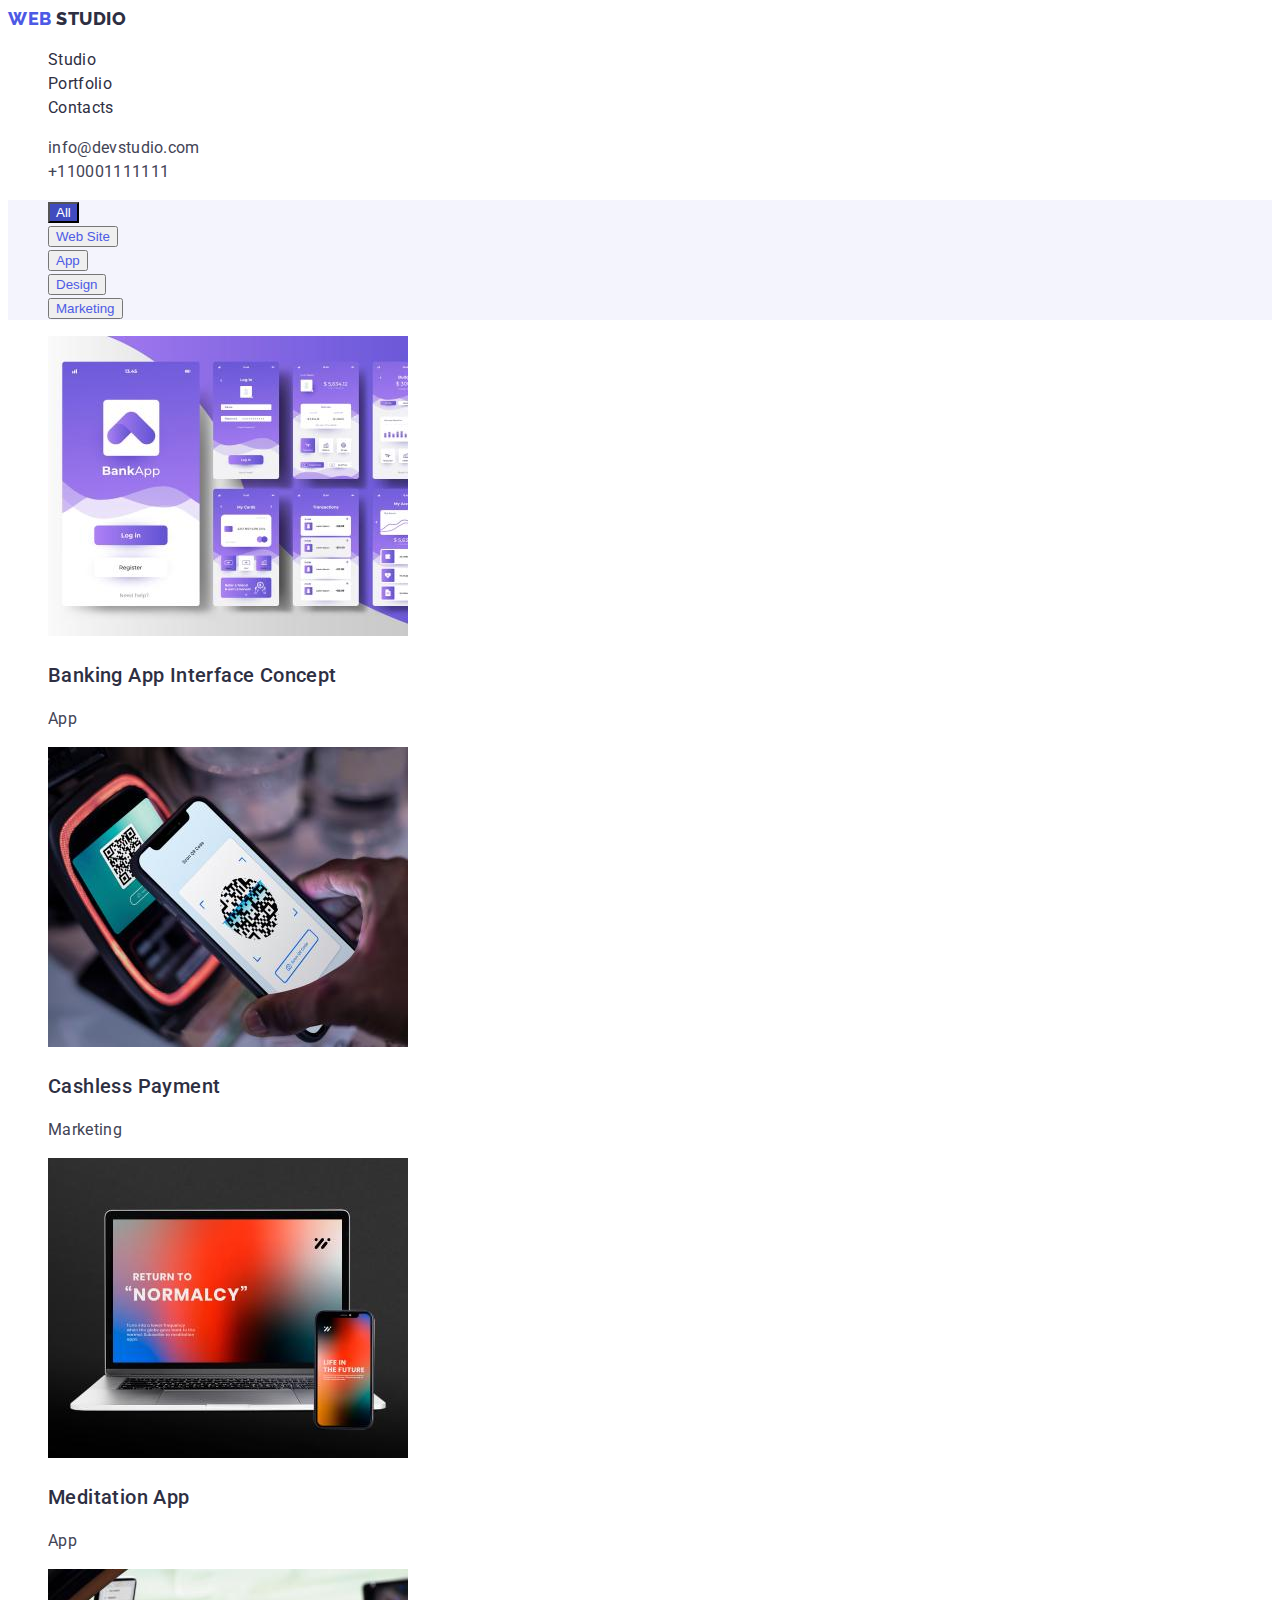
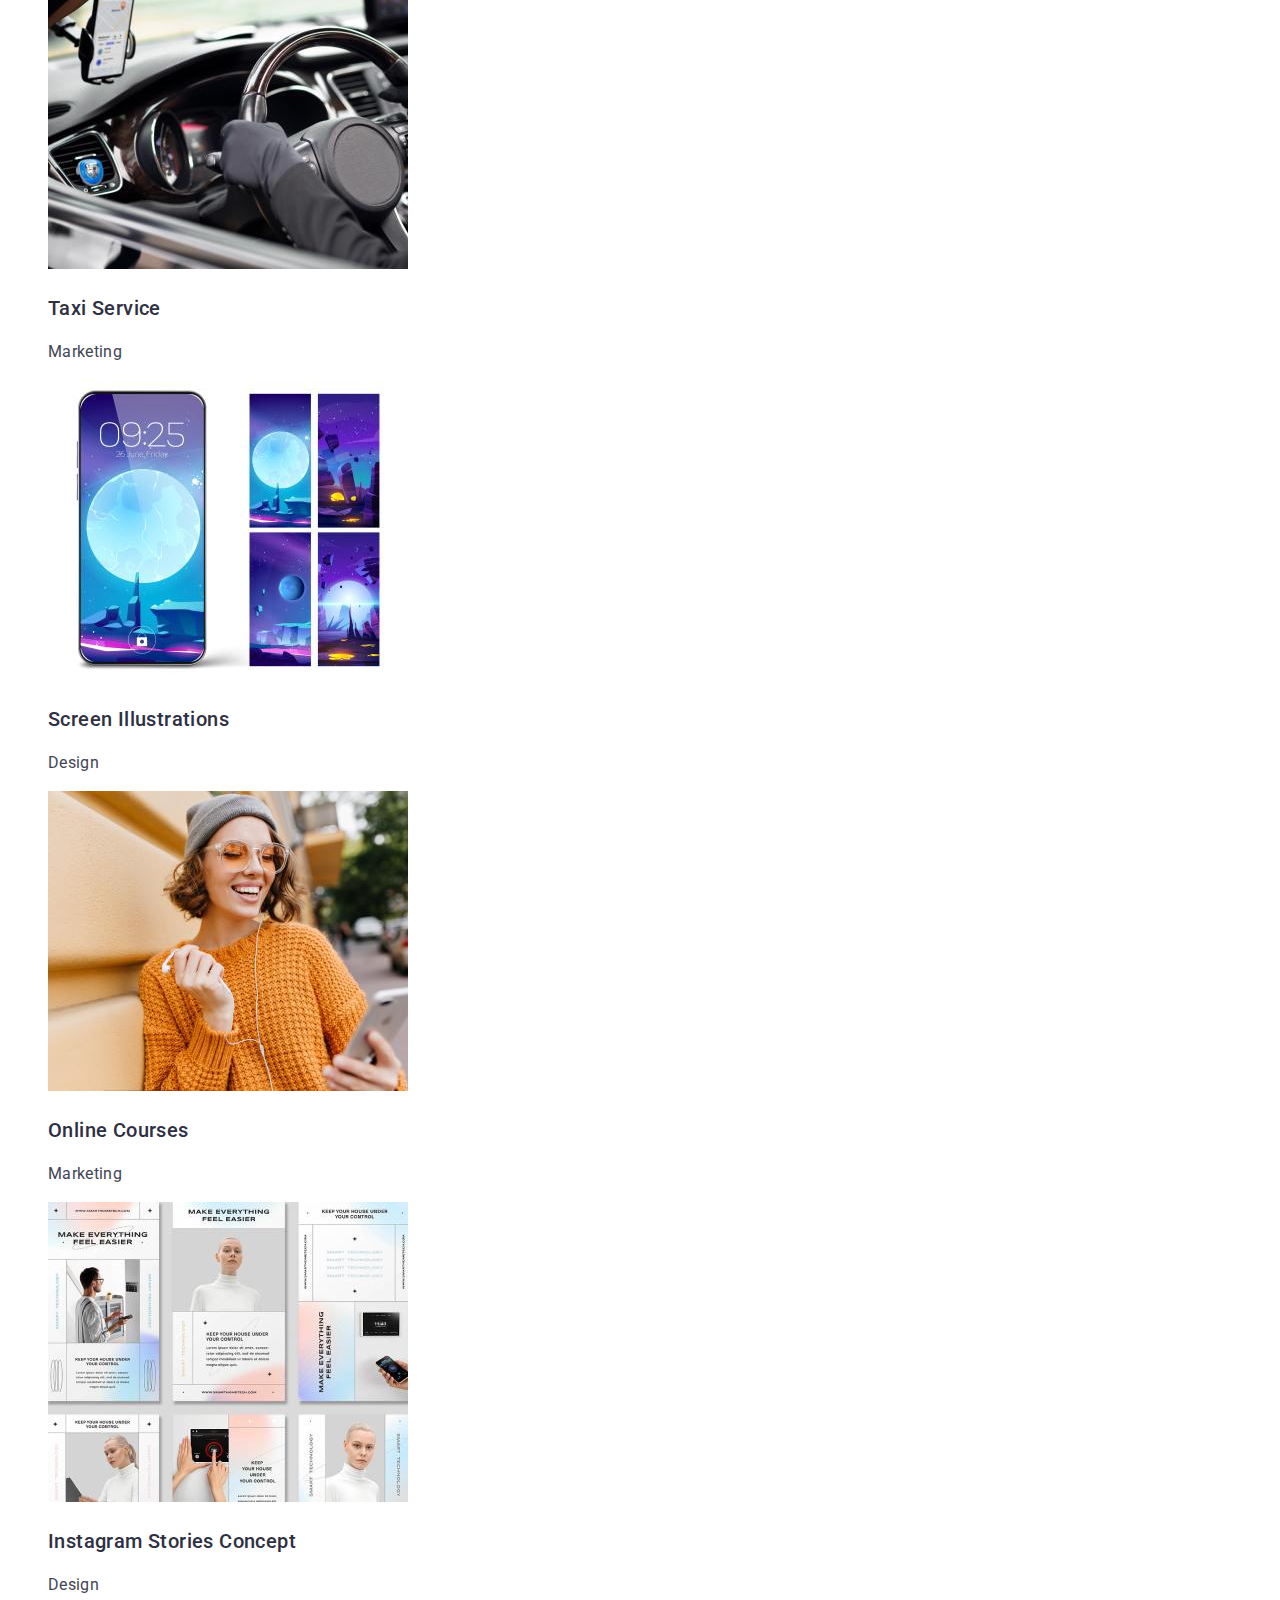
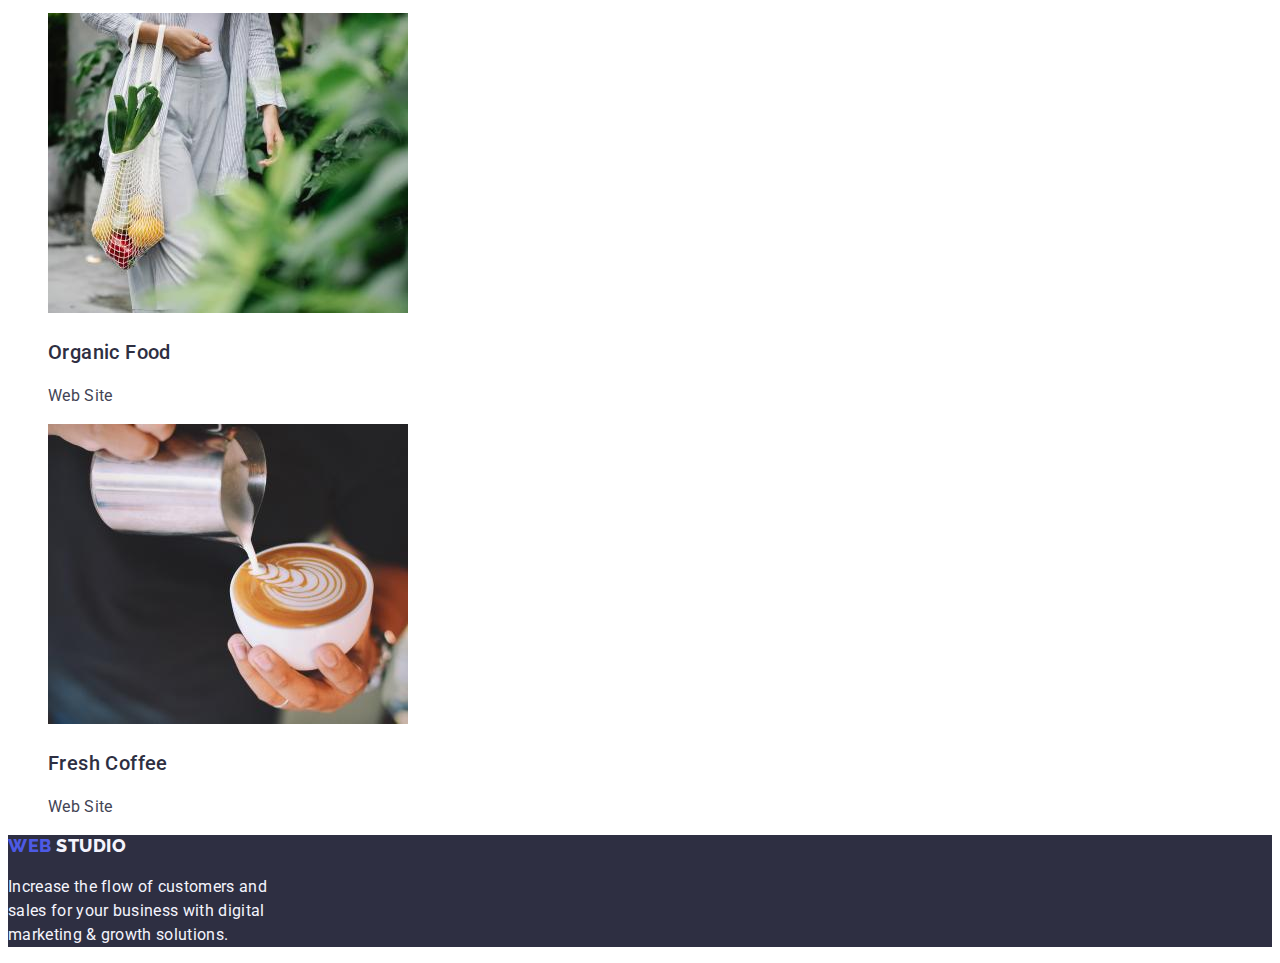
==== portfolio.html @ dbf326cd "building blocks setup" ====
<!DOCTYPE html>
<html lang="en">
  <head>
    <meta charset="UTF-8" />
    <meta name="viewport" content="width=device-width, initial-scale=1.0" />
    <link rel="stylesheet" href="./css/styles.css" />
    <link
      href="https://fonts.googleapis.com/css2?family=Raleway:wght@800&family=Roboto:wght@400;500;700;900&display=swap"
      rel="stylesheet"
    />
    <title>Homework 2 Portfolio</title>
  </head>
  <body>
    <!-- header -->
    <header>
      <nav>
        <a
          class="logo"
          href="./index.html"
          target="_blank"
          rel="noreferrer noopener"
          title="logo"
        >
          <span class="web-logo">WEB</span>
          <span class="studio-logo">STUDIO</span>
        </a>
        <ul class="navigation-links">
          <li>
            <a
              class="links"
              href="./index.html"
              target="_self"
              rel="noreferrer noopener"
              title="portfolio"
              >Studio</a
            >
          </li>
          <li>
            <a
              class="links"
              href="./portfolio.html"
              target="_self"
              rel="noreferrer noopener"
              title="portfolio"
              >Portfolio</a
            >
          </li>
          <li>
            <a class="links" href="./index.html">Contacts</a>
          </li>
        </ul>
      </nav>

      <ul>
        <li>
          <a class="contacts" href="mailto:info@devstudio.com"
            >info@devstudio.com</a
          >
        </li>
        <li>
          <a class="contacts" href="tel:+110001111111">+110001111111</a>
        </li>
      </ul>
    </header>

    <!-- main -->
    <main>
      <!-- section 1 filter -->
      <section>
        <div class="filters-container">
          <ul class="filters">
            <li>
              <button type="button" class="filters-button-current">All</button>
            </li>
            <li>
              <button type="button" class="filters-button">Web Site</button>
            </li>
            <li><button type="button" class="filters-button">App</button></li>
            <li>
              <button type="button" class="filters-button">Design</button>
            </li>
            <li>
              <button type="button" class="filters-button">Marketing</button>
            </li>
          </ul>
        </div>
      </section>

      <!-- section 2 - options -->
      <section>
        <div class="first-row">
          <ul class="projects-one">
            <li>
              <img
                src="./images/row-1-project-1.jpg"
                alt="banking-app"
                width="360"
                height="300"
              />
              <h3>Banking App Interface Concept</h3>
              <p>App</p>
            </li>
            <li>
              <img
                src="./images/row-1-project-2.jpg"
                alt="cashless-payment"
                width="360"
                height="300"
              />
              <h3>Cashless Payment</h3>
              <p>Marketing</p>
            </li>
            <li>
              <img
                src="./images/row-1-project-3.jpg"
                alt="meditation-app"
                width="360"
                height="300"
              />
              <h3>Meditation App</h3>
              <p>App</p>
            </li>
          </ul>
        </div>

        <div class="second-row">
          <ul class="projects-two">
            <li>
              <img
                src="./images/row-2-project-1.jpg"
                alt="taxi-service"
                width="360"
                height="300"
              />
              <h3>Taxi Service</h3>
              <p>Marketing</p>
            </li>
            <li>
              <img
                src="./images/row-2-project-2.jpg"
                alt="screen-illustrations"
                width="360"
                height="300"
              />
              <h3>Screen Illustrations</h3>
              <p>Design</p>
            </li>
            <li>
              <img
                src="./images/row-2-project-3.jpg"
                alt="online-courses"
                width="360"
                height="300"
              />
              <h3>Online Courses</h3>
              <p>Marketing</p>
            </li>
          </ul>
        </div>

        <div class="third-row">
          <ul class="projects-three">
            <li>
              <img
                src="./images/row-3-project-1.jpg"
                alt="instagram-stories-concept"
                width="360"
                height="300"
              />
              <h3>Instagram Stories Concept</h3>
              <p>Design</p>
            </li>
            <li>
              <img
                src="./images/row-3-project-2.jpg"
                alt="organic-food"
                width="360"
                height="300"
              />
              <h3>Organic Food</h3>
              <p>Web Site</p>
            </li>
            <li>
              <img
                src="./images/row-3-project-3.jpg"
                alt="fresh-coffee"
                width="360"
                height="300"
              />
              <h3>Fresh Coffee</h3>
              <p>Web Site</p>
            </li>
          </ul>
        </div>
      </section>
    </main>
    <footer>
      <div class="footer">
        <a
          class="logo"
          href="./index.html"
          target="_blank"
          rel="noreferrer noopener"
          title="logo"
        >
          <span class="web-logo">WEB</span>
          <span class="studio-logo">STUDIO</span>
        </a>
        <p>
          Increase the flow of customers and<br />sales for your business with
          digital<br />marketing & growth solutions.
        </p>
      </div>
    </footer>
  </body>
</html>
---- css/styles.css ----
:root {
  --iris: #4d5ae5;
  --navyblue: #2e2f42;
  --ocean: #404bbf;
  --slate: #434455;
  --cloud: #f4f4fd;
  --cornflower: #e7e9fc;
}

.logo {
  font-family: "Raleway", sans-serif;
  font-size: 18px;
  font-weight: 800;
  line-height: 21px;
  text-decoration: none;
  letter-spacing: 0.54px;
}

.web-logo {
  color: var(--iris);
}

.studio-logo {
  color: var(--navyblue);
}

body {
  color: var(--slate);
  font-family: "Roboto", sans-serif;
  text-decoration: none;
  font-size: 16px;
  line-height: 24px;
  letter-spacing: 0.32px;
}

h1 {
  color: white;
  text-align: center;
  font-size: 56px;
  font-weight: 700;
  line-height: 60px;
  letter-spacing: 1.12px;
}

h2 {
  color: var(--navyblue);
  font-size: 36px;
  font-weight: 700;
  line-height: 40px;
  letter-spacing: 0.72px;
}

h3 {
  color: var(--navyblue);
  font-size: 20px;
  font-weight: 500;
  line-height: 24px;
  letter-spacing: 0.4px;
}

li {
  list-style-type: none;
}

.navigation-links .links {
  color: var(--navyblue);
  text-decoration: none;
}

.navigation-links .links:hover,
.navigation-links .links:focus {
  color: var(--iris);
}

.navigation-links .links:active {
  color: var(--ocean);
}

.contacts {
  color: var(--slate);
  text-decoration: none;
}

.contacts:hover,
.contacts:focus {
  color: var(--iris);
}

.contacts:active {
  color: var(--ocean);
}

.hero {
  background: var(--navyblue);
}

.order-button {
  color: white;
  background: var(--iris);
  cursor: pointer;
  font-weight: 500;
  line-height: 24px;
  letter-spacing: 0.64px;
}

.order-button:hover,
.order-button:focus {
  color: var(--ocean);
}

.images-container > h2 {
  text-align: center;
}

.team-container {
  background: var(--cloud);
}

.team-container > h2 {
  text-align: center;
}

.team-container .team h3 {
  text-align: center;
}

.team-container .team p {
  text-align: center;
}

.footer {
  background: var(--navyblue);
}

.footer .studio-logo {
  color: var(--cloud);
}

.footer > p {
  color: var(--cloud);
}

.filters-container .filters {
  background: var(--cloud);
}

.filters-button-current {
  color: white;
  background: var(--ocean);
  cursor: pointer;
}

.filters-button {
  color: var(--iris);
  cursor: pointer;
}

.filters-button:hover,
.filters-button:focus {
  color: var(--ocean);
  cursor: pointer;
}
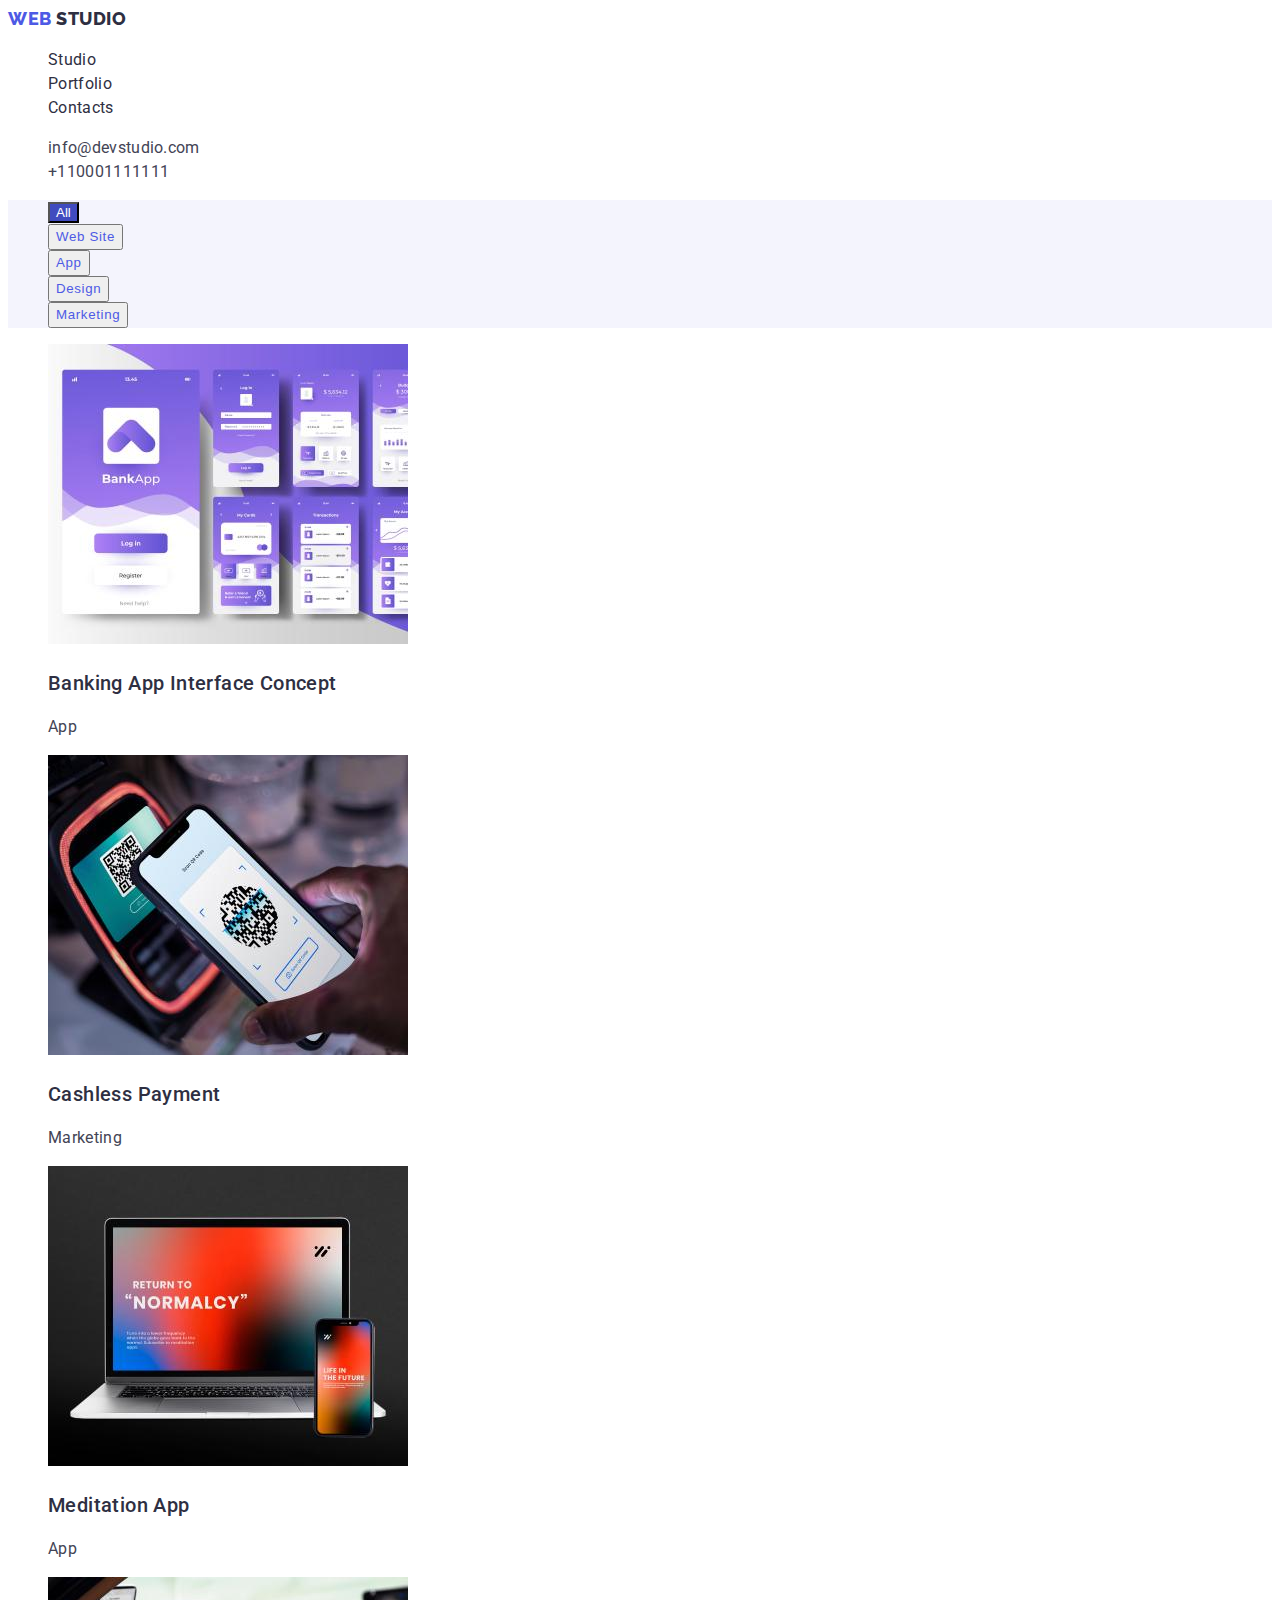
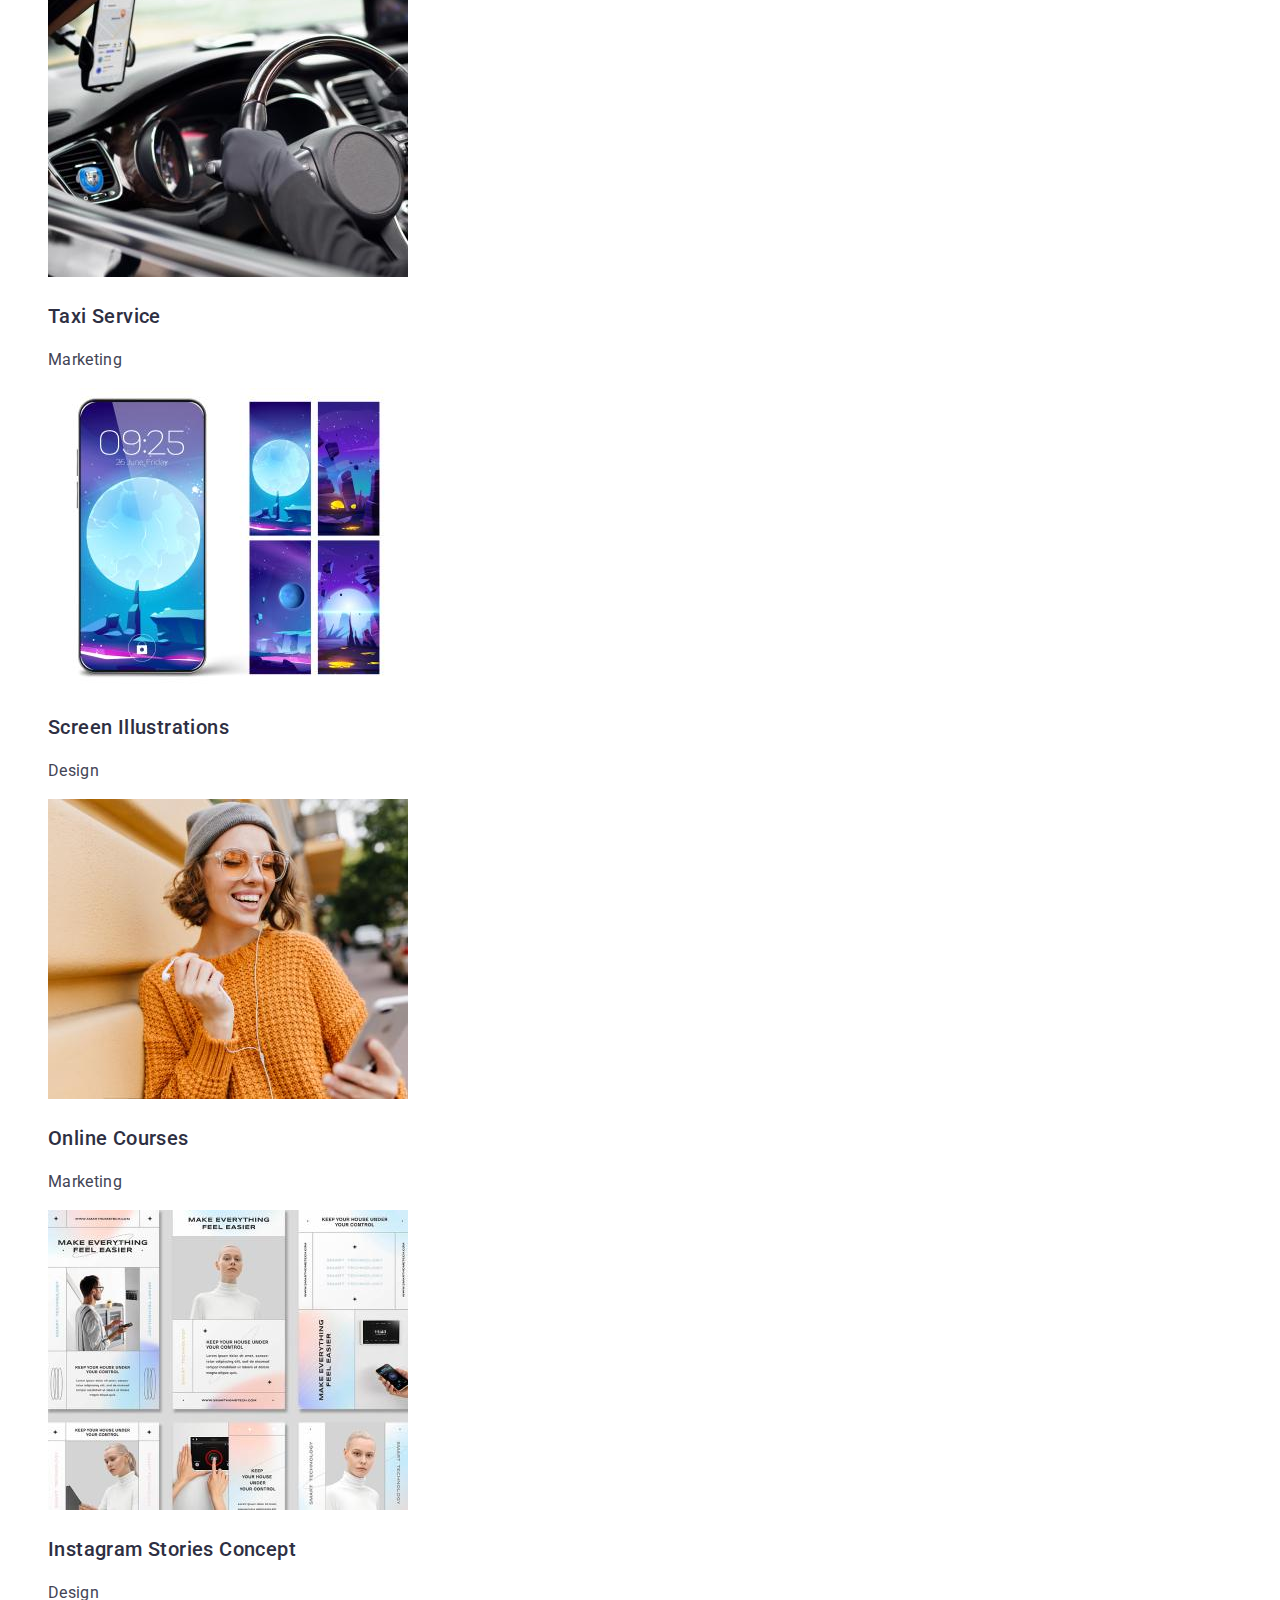
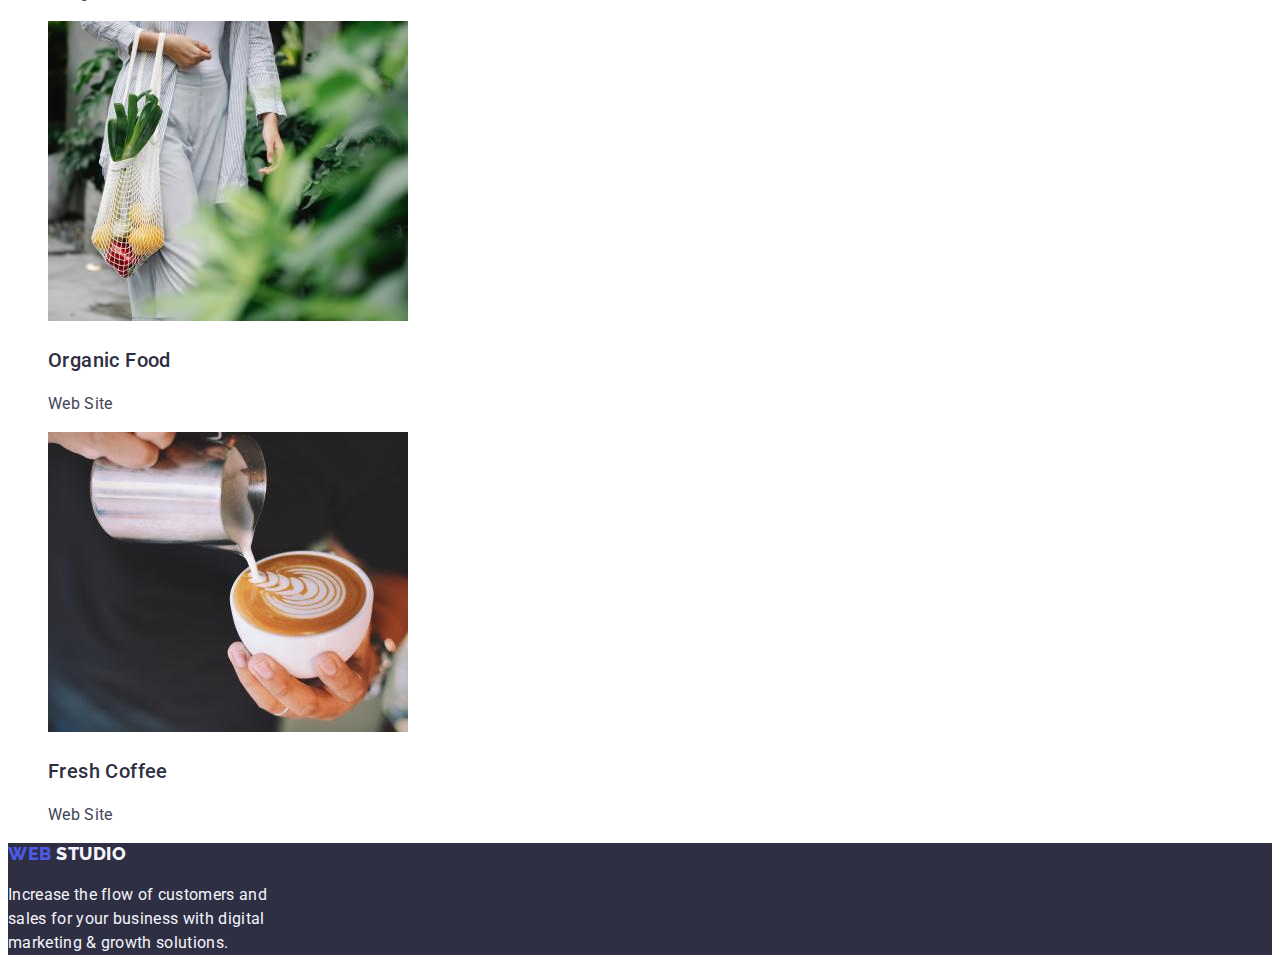
==== commit ded34cd9: "update index.html, portfolio.html, and styles.css" ====
--- a/portfolio.html
+++ b/portfolio.html
@@ -51,14 +51,14 @@
         </ul>
       </nav>
 
-      <ul>
+      <ul class="contacts">
         <li>
-          <a class="contacts" href="mailto:info@devstudio.com"
+          <a class="info" href="mailto:info@devstudio.com"
             >info@devstudio.com</a
           >
         </li>
         <li>
-          <a class="contacts" href="tel:+110001111111">+110001111111</a>
+          <a class="info" href="tel:+110001111111">+110001111111</a>
         </li>
       </ul>
     </header>
--- a/css/styles.css
+++ b/css/styles.css
@@ -11,7 +11,7 @@
   font-family: "Raleway", sans-serif;
   font-size: 18px;
   font-weight: 800;
-  line-height: 21px;
+  line-height: 1.17;
   text-decoration: none;
   letter-spacing: 0.54px;
 }
@@ -29,7 +29,7 @@
   font-family: "Roboto", sans-serif;
   text-decoration: none;
   font-size: 16px;
-  line-height: 24px;
+  line-height: 1.5;
   letter-spacing: 0.32px;
 }
 
@@ -38,7 +38,7 @@
   text-align: center;
   font-size: 56px;
   font-weight: 700;
-  line-height: 60px;
+  line-height: 1.07;
   letter-spacing: 1.12px;
 }
 
@@ -46,7 +46,7 @@
   color: var(--navyblue);
   font-size: 36px;
   font-weight: 700;
-  line-height: 40px;
+  line-height: 1.11;
   letter-spacing: 0.72px;
 }
 
@@ -54,7 +54,7 @@
   color: var(--navyblue);
   font-size: 20px;
   font-weight: 500;
-  line-height: 24px;
+  line-height: 1.2;
   letter-spacing: 0.4px;
 }
 
@@ -68,26 +68,20 @@
 }
 
 .navigation-links .links:hover,
-.navigation-links .links:focus {
+.navigation-links .links:focus,
+.contacts .info:hover,
+.contacts .info:focus {
   color: var(--iris);
 }
 
-.navigation-links .links:active {
+.navigation-links .links:active,
+.contacts .info:active {
   color: var(--ocean);
 }
 
-.contacts {
+.contacts .info {
   color: var(--slate);
   text-decoration: none;
-}
-
-.contacts:hover,
-.contacts:focus {
-  color: var(--iris);
-}
-
-.contacts:active {
-  color: var(--ocean);
 }
 
 .hero {
@@ -99,7 +93,7 @@
   background: var(--iris);
   cursor: pointer;
   font-weight: 500;
-  line-height: 24px;
+  line-height: 1.5;
   letter-spacing: 0.64px;
 }
 
@@ -108,7 +102,8 @@
   color: var(--ocean);
 }
 
-.images-container > h2 {
+.images-container > h2,
+.team-container > h2 {
   text-align: center;
 }
 
@@ -116,14 +111,7 @@
   background: var(--cloud);
 }
 
-.team-container > h2 {
-  text-align: center;
-}
-
-.team-container .team h3 {
-  text-align: center;
-}
-
+.team-container .team h3,
 .team-container .team p {
   text-align: center;
 }
@@ -140,8 +128,21 @@
   color: var(--cloud);
 }
 
-.filters-container .filters {
+.filters-container > .filters {
   background: var(--cloud);
+}
+
+.filters-container .filters-button {
+  color: var(--iris);
+  cursor: pointer;
+  font-weight: 500;
+  line-height: 1.5;
+  letter-spacing: 0.64px;
+}
+
+.filters-container .filters-button:hover,
+.filters-container .filters-button:focus {
+  color: var(--ocean);
 }
 
 .filters-button-current {
@@ -149,14 +150,3 @@
   background: var(--ocean);
   cursor: pointer;
 }
-
-.filters-button {
-  color: var(--iris);
-  cursor: pointer;
-}
-
-.filters-button:hover,
-.filters-button:focus {
-  color: var(--ocean);
-  cursor: pointer;
-}
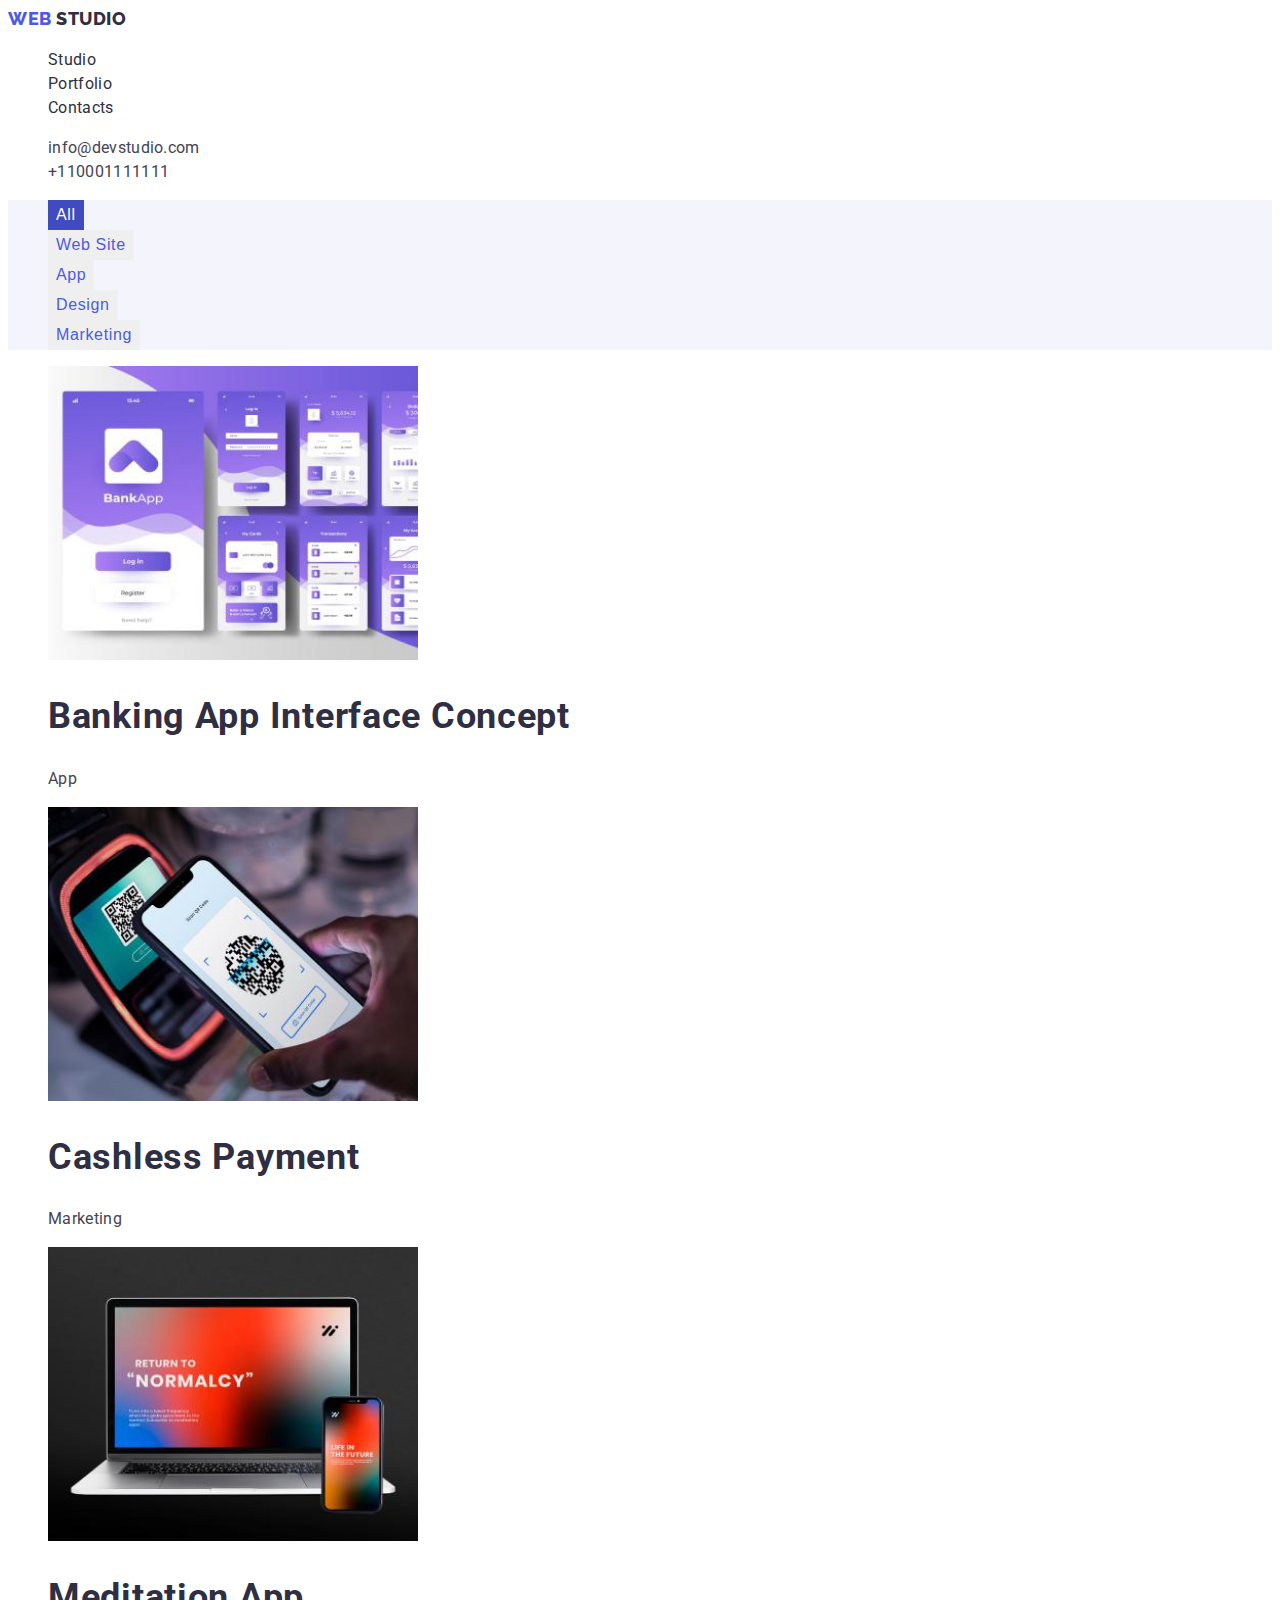
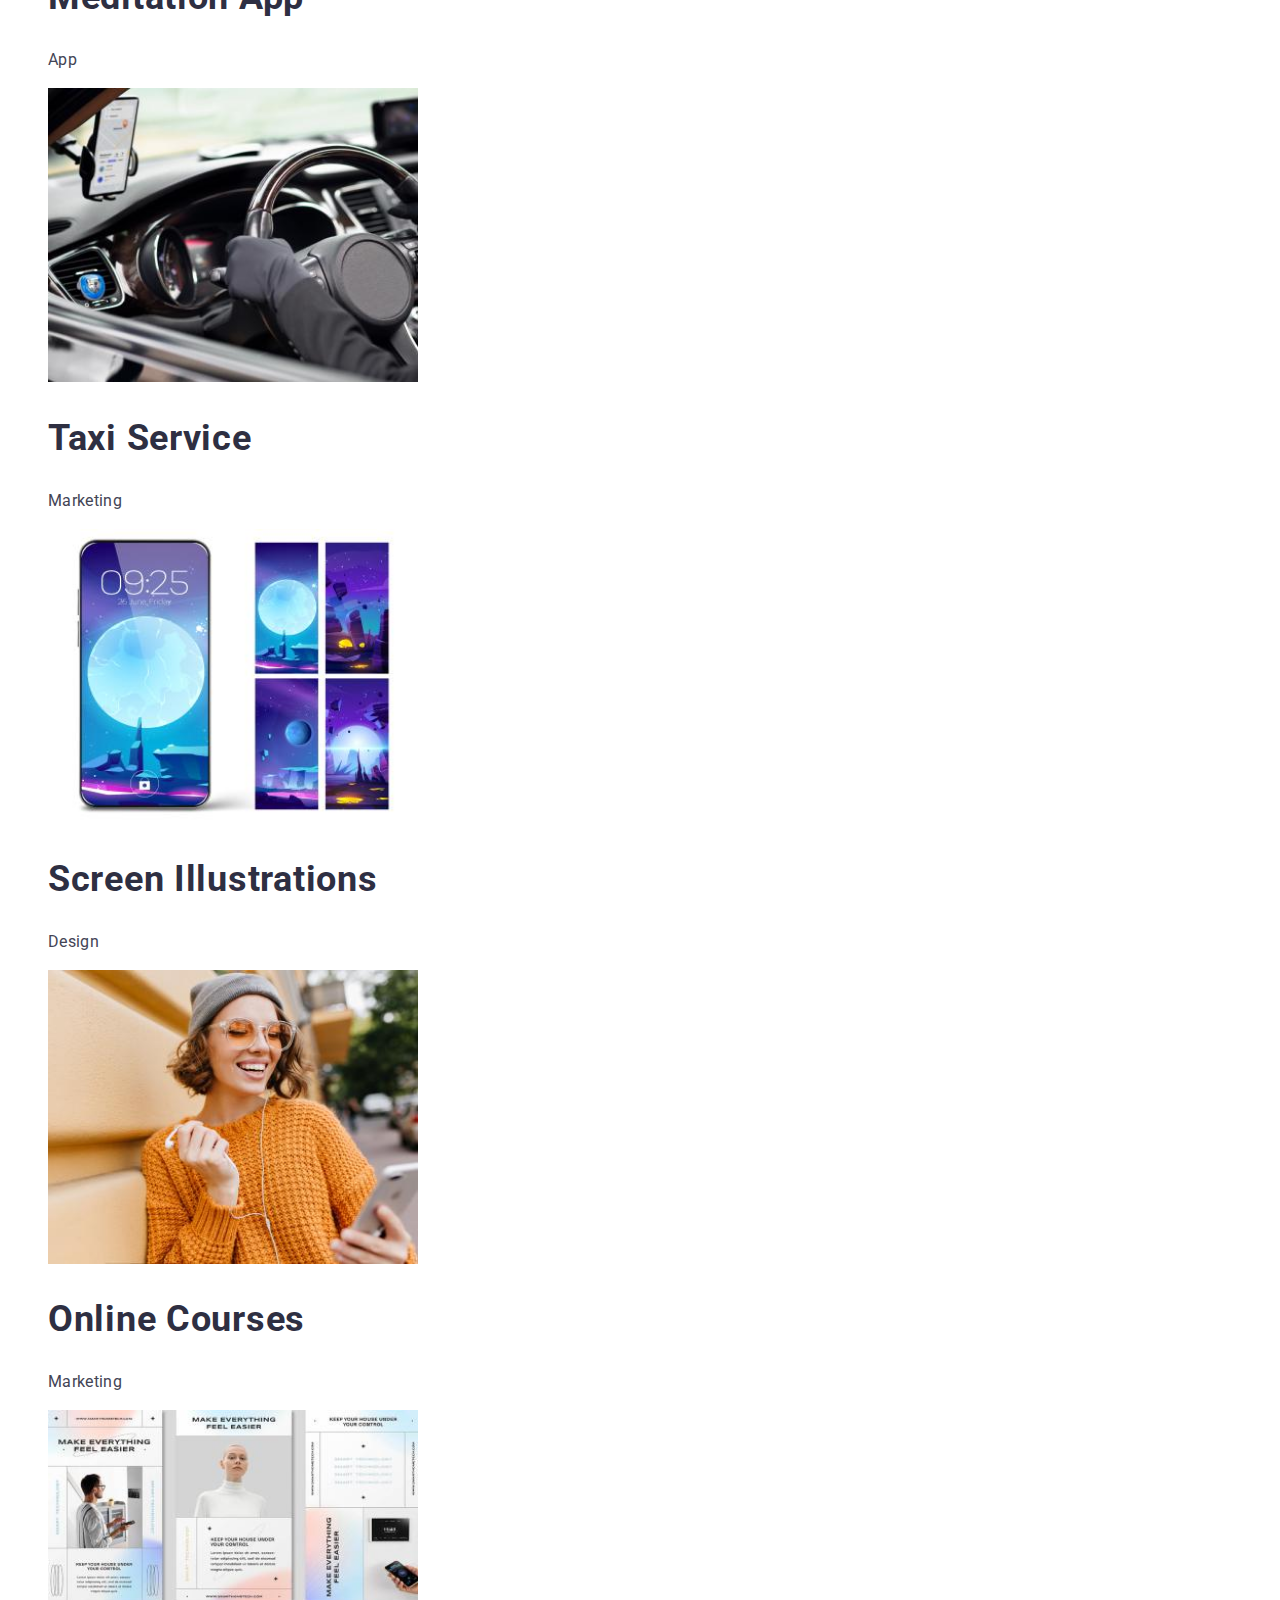
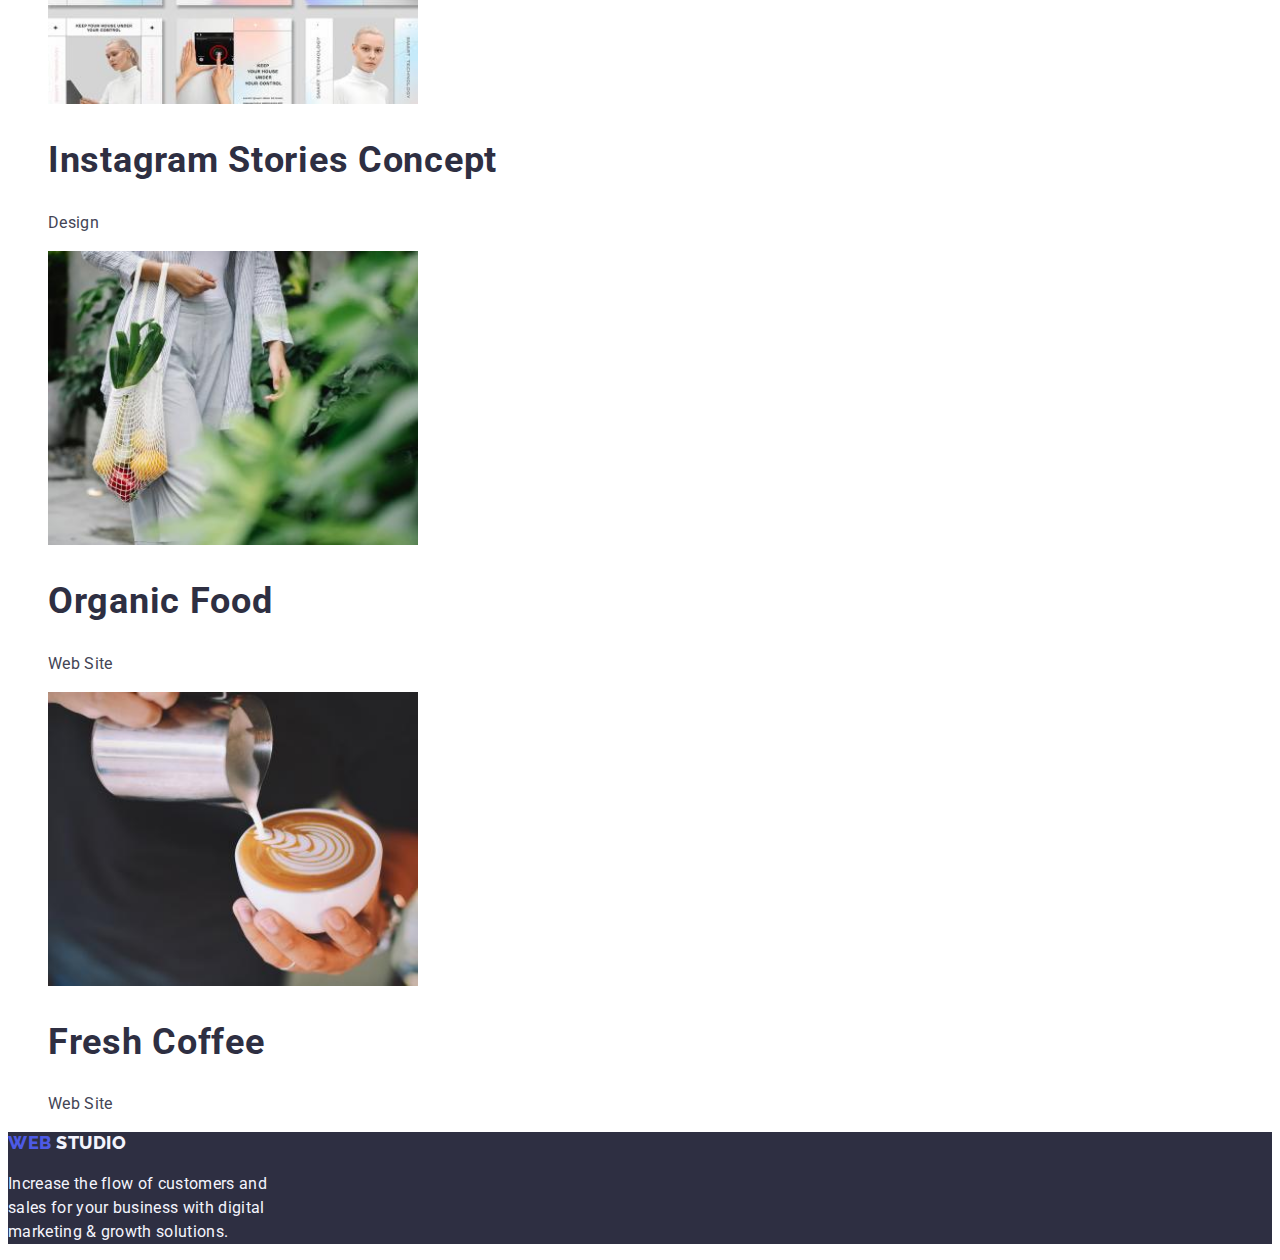
==== commit b722f817: "update styles.css, index.html, and portfolio.html" ====
--- a/portfolio.html
+++ b/portfolio.html
@@ -3,31 +3,32 @@
   <head>
     <meta charset="UTF-8" />
     <meta name="viewport" content="width=device-width, initial-scale=1.0" />
+    <link rel="preconnect" href="https://fonts.googleapis.com" />
+    <link rel="preconnect" href="https://fonts.gstatic.com" crossorigin />
     <link rel="stylesheet" href="./css/styles.css" />
     <link
       href="https://fonts.googleapis.com/css2?family=Raleway:wght@800&family=Roboto:wght@400;500;700;900&display=swap"
       rel="stylesheet"
     />
-    <title>Homework 2 Portfolio</title>
+    <title>Homework 2</title>
   </head>
   <body>
-    <!-- header -->
-    <header>
+    <header class="page-header">
       <nav>
         <a
-          class="logo"
+          class="logo-link"
           href="./index.html"
           target="_blank"
           rel="noreferrer noopener"
-          title="logo"
+          title="logo-link"
         >
-          <span class="web-logo">WEB</span>
-          <span class="studio-logo">STUDIO</span>
+          <span class="logo">WEB</span>
+          <span class="studio">STUDIO</span>
         </a>
-        <ul class="navigation-links">
+        <ul class="nav-menu list">
           <li>
             <a
-              class="links"
+              class="page current"
               href="./index.html"
               target="_self"
               rel="noreferrer noopener"
@@ -37,7 +38,7 @@
           </li>
           <li>
             <a
-              class="links"
+              class="page"
               href="./portfolio.html"
               target="_self"
               rel="noreferrer noopener"
@@ -46,19 +47,19 @@
             >
           </li>
           <li>
-            <a class="links" href="./index.html">Contacts</a>
+            <a class="page" href="./index.html">Contacts</a>
           </li>
         </ul>
       </nav>
 
-      <ul class="contacts">
+      <ul class="contacts-menu list">
         <li>
-          <a class="info" href="mailto:info@devstudio.com"
+          <a class="item" href="mailto:info@devstudio.com"
             >info@devstudio.com</a
           >
         </li>
         <li>
-          <a class="info" href="tel:+110001111111">+110001111111</a>
+          <a class="item" href="tel:+110001111111">+110001111111</a>
         </li>
       </ul>
     </header>
@@ -67,146 +68,152 @@
     <main>
       <!-- section 1 filter -->
       <section>
-        <div class="filters-container">
+        <div class="container">
           <ul class="filters">
             <li>
-              <button type="button" class="filters-button-current">All</button>
-            </li>
-            <li>
-              <button type="button" class="filters-button">Web Site</button>
-            </li>
-            <li><button type="button" class="filters-button">App</button></li>
-            <li>
-              <button type="button" class="filters-button">Design</button>
-            </li>
-            <li>
-              <button type="button" class="filters-button">Marketing</button>
+              <button type="button" class="button filter current">All</button>
+            </li>
+            <li>
+              <button type="button" class="button filter">Web Site</button>
+            </li>
+            <li><button type="button" class="button filter">App</button></li>
+            <li>
+              <button type="button" class="button filter">Design</button>
+            </li>
+            <li>
+              <button type="button" class="button filter">Marketing</button>
             </li>
           </ul>
         </div>
-      </section>
-
-      <!-- section 2 - options -->
-      <section>
-        <div class="first-row">
-          <ul class="projects-one">
-            <li>
+
+        <!-- 2nd part - options -->
+        <ul class="projects list">
+          <li>
+            <a href="#" class="project">
               <img
                 src="./images/row-1-project-1.jpg"
                 alt="banking-app"
-                width="360"
-                height="300"
-              />
-              <h3>Banking App Interface Concept</h3>
-              <p>App</p>
-            </li>
-            <li>
+                width="370"
+                height="294"
+              />
+              <h2 class="name">Banking App Interface Concept</h2>
+              <p class="type">App</p>
+            </a>
+          </li>
+          <li>
+            <a href="#" class="project">
               <img
                 src="./images/row-1-project-2.jpg"
                 alt="cashless-payment"
-                width="360"
-                height="300"
-              />
-              <h3>Cashless Payment</h3>
-              <p>Marketing</p>
-            </li>
-            <li>
+                width="370"
+                height="294"
+              />
+              <h2 class="name">Cashless Payment</h2>
+              <p class="type">Marketing</p>
+            </a>
+          </li>
+          <li>
+            <a href="#" class="project">
               <img
                 src="./images/row-1-project-3.jpg"
                 alt="meditation-app"
-                width="360"
-                height="300"
-              />
-              <h3>Meditation App</h3>
-              <p>App</p>
-            </li>
-          </ul>
-        </div>
-
-        <div class="second-row">
-          <ul class="projects-two">
-            <li>
+                width="370"
+                height="294"
+              />
+              <h2 class="name">Meditation App</h2>
+              <p class="type">App</p>
+            </a>
+          </li>
+
+          <li>
+            <a href="#" class="project">
               <img
                 src="./images/row-2-project-1.jpg"
                 alt="taxi-service"
-                width="360"
-                height="300"
-              />
-              <h3>Taxi Service</h3>
-              <p>Marketing</p>
-            </li>
-            <li>
+                width="370"
+                height="294"
+              />
+              <h2 class="name">Taxi Service</h2>
+              <p class="type">Marketing</p>
+            </a>
+          </li>
+          <li>
+            <a href="#" class="project">
               <img
                 src="./images/row-2-project-2.jpg"
                 alt="screen-illustrations"
-                width="360"
-                height="300"
-              />
-              <h3>Screen Illustrations</h3>
-              <p>Design</p>
-            </li>
-            <li>
+                width="370"
+                height="294"
+              />
+              <h2 class="name">Screen Illustrations</h2>
+              <p class="type">Design</p>
+            </a>
+          </li>
+          <li>
+            <a href="#" class="project">
               <img
                 src="./images/row-2-project-3.jpg"
                 alt="online-courses"
-                width="360"
-                height="300"
-              />
-              <h3>Online Courses</h3>
-              <p>Marketing</p>
-            </li>
-          </ul>
-        </div>
-
-        <div class="third-row">
-          <ul class="projects-three">
-            <li>
+                width="370"
+                height="294"
+              />
+              <h2 class="name">Online Courses</h2>
+              <p class="type">Marketing</p>
+            </a>
+          </li>
+
+          <li>
+            <a href="#" class="project">
               <img
                 src="./images/row-3-project-1.jpg"
                 alt="instagram-stories-concept"
-                width="360"
-                height="300"
-              />
-              <h3>Instagram Stories Concept</h3>
-              <p>Design</p>
-            </li>
-            <li>
+                width="370"
+                height="294"
+              />
+              <h2 class="name">Instagram Stories Concept</h2>
+              <p class="type">Design</p>
+            </a>
+          </li>
+          <li>
+            <a href="#" class="project">
               <img
                 src="./images/row-3-project-2.jpg"
                 alt="organic-food"
-                width="360"
-                height="300"
-              />
-              <h3>Organic Food</h3>
-              <p>Web Site</p>
-            </li>
-            <li>
+                width="370"
+                height="294"
+              />
+              <h2 class="name">Organic Food</h2>
+              <p class="type">Web Site</p>
+            </a>
+          </li>
+          <li>
+            <a href="#" class="project">
               <img
                 src="./images/row-3-project-3.jpg"
                 alt="fresh-coffee"
-                width="360"
-                height="300"
-              />
-              <h3>Fresh Coffee</h3>
-              <p>Web Site</p>
-            </li>
-          </ul>
-        </div>
+                width="370"
+                height="294"
+              />
+              <h2 class="name">Fresh Coffee</h2>
+              <p class="type">Web Site</p>
+            </a>
+          </li>
+        </ul>
       </section>
     </main>
     <footer>
-      <div class="footer">
+      <div class="page-footer bg-footer">
         <a
-          class="logo"
+          class="logo-link"
           href="./index.html"
           target="_blank"
           rel="noreferrer noopener"
-          title="logo"
+          title="logo-link"
         >
-          <span class="web-logo">WEB</span>
-          <span class="studio-logo">STUDIO</span>
+          <span class="logo">WEB</span>
+          <span class="studio-2">STUDIO</span>
         </a>
-        <p>
+        <p class="footer-description">
           Increase the flow of customers and<br />sales for your business with
           digital<br />marketing & growth solutions.
         </p>
--- a/css/styles.css
+++ b/css/styles.css
@@ -7,7 +7,7 @@
   --cornflower: #e7e9fc;
 }
 
-.logo {
+.logo-link {
   font-family: "Raleway", sans-serif;
   font-size: 18px;
   font-weight: 800;
@@ -16,12 +16,25 @@
   letter-spacing: 0.54px;
 }
 
-.web-logo {
+.logo {
   color: var(--iris);
 }
 
-.studio-logo {
-  color: var(--navyblue);
+.studio {
+  color: var(--navyblue);
+}
+
+.nav-menu.list {
+  list-style-type: none;
+}
+
+.contacts-menu.list {
+  list-style-type: none;
+}
+
+.nav-menu.list .page {
+  color: var(--navyblue);
+  text-decoration: none;
 }
 
 body {
@@ -33,7 +46,28 @@
   letter-spacing: 0.32px;
 }
 
-h1 {
+.nav-menu.list .page:hover,
+.nav-menu.list .page:focus,
+.contacts-menu.list .item:hover,
+.contacts-menu.list .item:focus {
+  color: var(--iris);
+}
+
+.nav-menu.list .page:active,
+.contacts-menu.list .item:active {
+  color: var(--ocean);
+}
+
+.contacts-menu.list .item {
+  color: var(--slate);
+  text-decoration: none;
+}
+
+.hero.bg-hero {
+  background: var(--navyblue);
+}
+
+.hero-title {
   color: white;
   text-align: center;
   font-size: 56px;
@@ -42,111 +76,139 @@
   letter-spacing: 1.12px;
 }
 
-h2 {
-  color: var(--navyblue);
+.button.primary {
+  color: white;
+  background: var(--iris);
+  cursor: pointer;
+  font-size: 16px;
+  font-weight: 500;
+  line-height: 1.5;
+  letter-spacing: 0.64px;
+  border-color: transparent;
+}
+
+.button.primary:hover,
+.button.primary:focus {
+  background: var(--ocean);
+}
+
+.benefits.list {
+  list-style-type: none;
+}
+
+.benefits.list .title {
+  color: var(--navyblue);
+}
+
+.benefits.list .description {
+  color: var(--slate);
+}
+
+/* Section 3 */
+.section .container .section-title {
+  color: var(--navyblue);
+  text-align: center;
   font-size: 36px;
   font-weight: 700;
   line-height: 1.11;
   letter-spacing: 0.72px;
 }
 
-h3 {
+.what-we-do.list {
+  list-style-type: none;
+}
+
+.section.bg-team .container {
+  background: var(--cloud);
+}
+
+.section.bg-team .container .section-title {
+  color: var(--navyblue);
+  text-align: center;
+  font-size: 36px;
+  font-weight: 700;
+  line-height: 1.11;
+  letter-spacing: 0.72px;
+}
+
+.team.list {
+  list-style-type: none;
+}
+
+.team.list .name {
   color: var(--navyblue);
   font-size: 20px;
   font-weight: 500;
   line-height: 1.2;
   letter-spacing: 0.4px;
-}
-
-li {
-  list-style-type: none;
-}
-
-.navigation-links .links {
-  color: var(--navyblue);
-  text-decoration: none;
-}
-
-.navigation-links .links:hover,
-.navigation-links .links:focus,
-.contacts .info:hover,
-.contacts .info:focus {
-  color: var(--iris);
-}
-
-.navigation-links .links:active,
-.contacts .info:active {
-  color: var(--ocean);
-}
-
-.contacts .info {
-  color: var(--slate);
-  text-decoration: none;
-}
-
-.hero {
+  text-align: center;
+}
+
+.team.list .position {
+  color: var(--slate);
+  font-size: 16px;
+  line-height: 1.5;
+  letter-spacing: 0.32px;
+  text-align: center;
+}
+
+.page-footer.bg-footer {
   background: var(--navyblue);
 }
 
-.order-button {
-  color: white;
-  background: var(--iris);
-  cursor: pointer;
-  font-weight: 500;
-  line-height: 1.5;
-  letter-spacing: 0.64px;
-}
-
-.order-button:hover,
-.order-button:focus {
-  color: var(--ocean);
-}
-
-.images-container > h2,
-.team-container > h2 {
-  text-align: center;
-}
-
-.team-container {
+.page-footer.bg-footer .studio-2 {
+  color: var(--cloud);
+}
+
+.page-footer.bg-footer .footer-description {
+  color: var(--cloud);
+}
+
+.container .filters {
   background: var(--cloud);
-}
-
-.team-container .team h3,
-.team-container .team p {
-  text-align: center;
-}
-
-.footer {
-  background: var(--navyblue);
-}
-
-.footer .studio-logo {
-  color: var(--cloud);
-}
-
-.footer > p {
-  color: var(--cloud);
-}
-
-.filters-container > .filters {
-  background: var(--cloud);
-}
-
-.filters-container .filters-button {
+  list-style-type: none;
+}
+
+.container .filters .button.filter {
   color: var(--iris);
   cursor: pointer;
+  font-size: 16px;
   font-weight: 500;
   line-height: 1.5;
   letter-spacing: 0.64px;
-}
-
-.filters-container .filters-button:hover,
-.filters-container .filters-button:focus {
+  border-color: transparent;
+}
+
+.container .filters .button.filter:hover,
+.container .filters .button.filter:focus {
   color: var(--ocean);
 }
 
-.filters-button-current {
+.container .filters .button.filter.current {
   color: white;
   background: var(--ocean);
-  cursor: pointer;
-}
+}
+
+.projects.list {
+  list-style-type: none;
+}
+
+.projects.list .project {
+  text-decoration: none;
+  color: var(--navyblue);
+}
+
+.projects.list .project .name {
+  color: var(--navyblue);
+  font-size: 36px;
+  font-weight: 700;
+  line-height: 1.11;
+  letter-spacing: 0.72px;
+}
+
+.projects.list .project .type {
+  color: var(--slate);
+  font-size: 16px;
+  line-height: 1.5;
+  letter-spacing: 0.32px;
+}
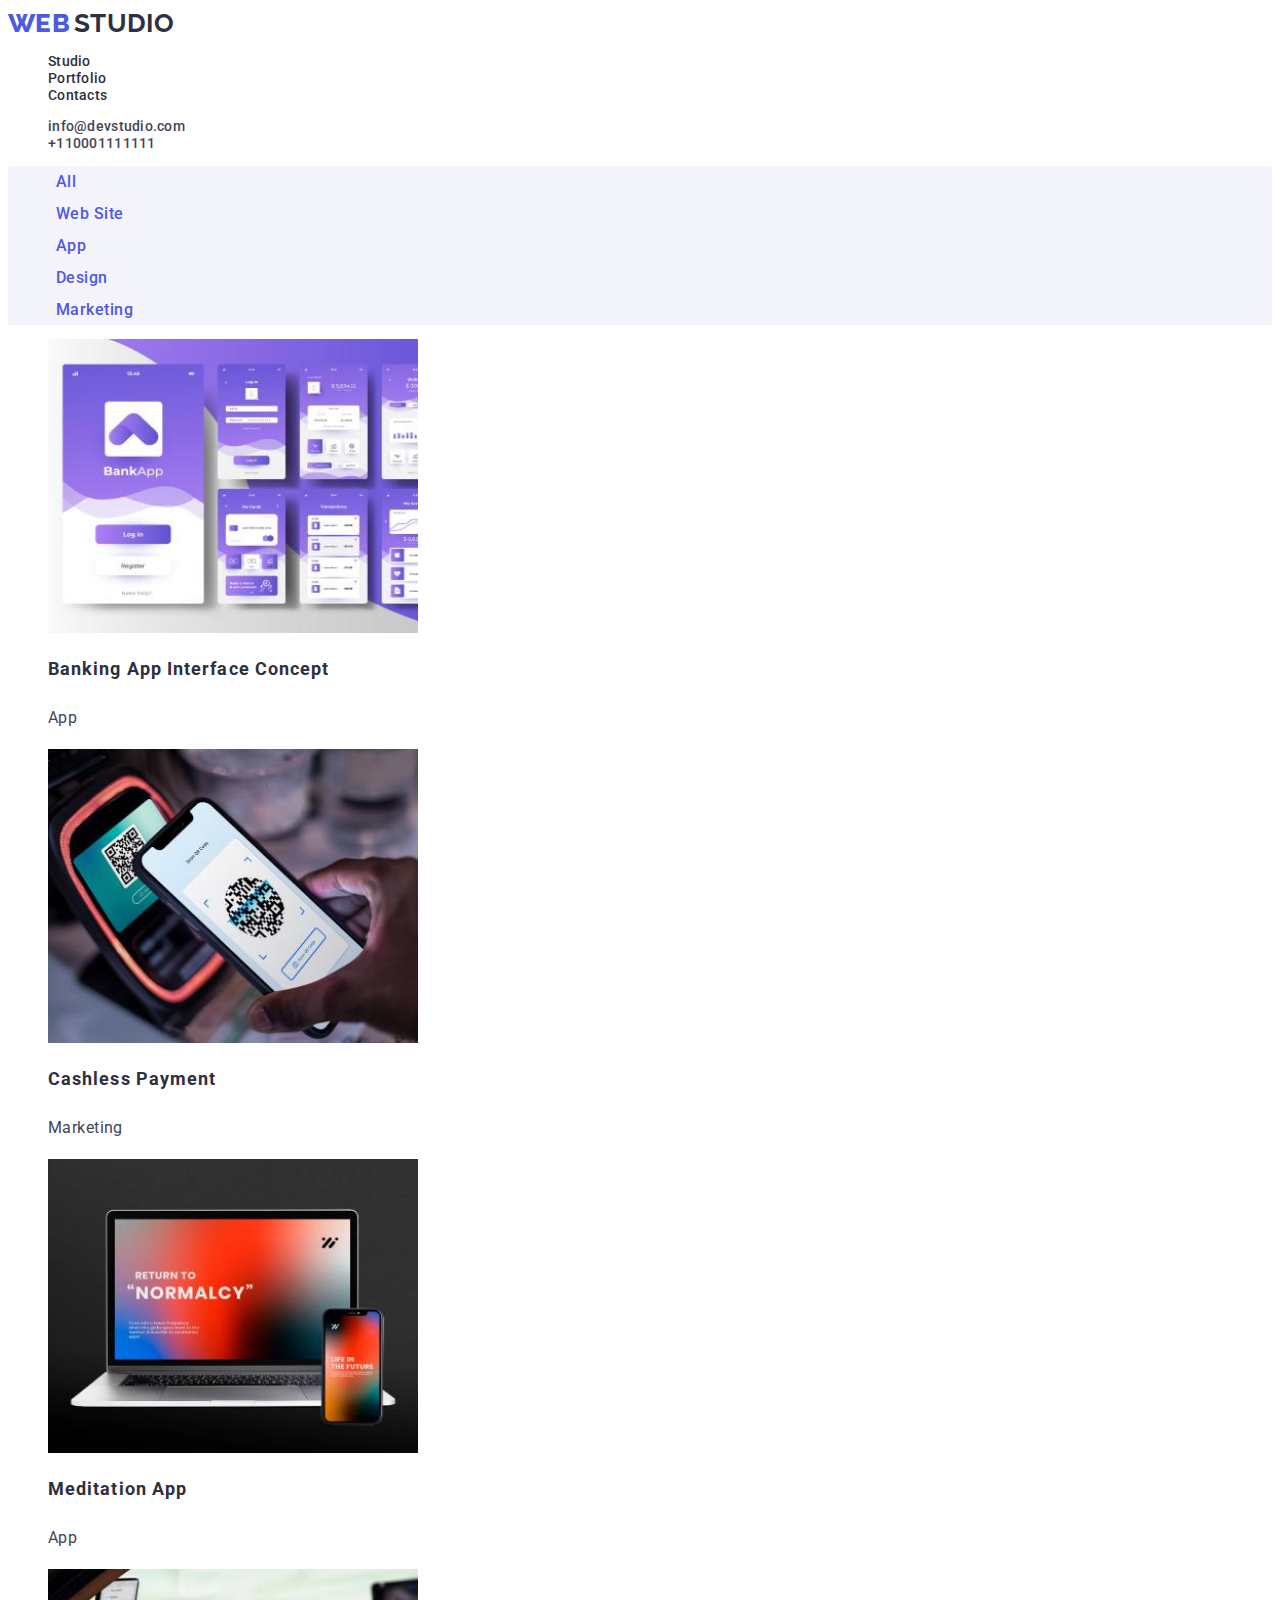
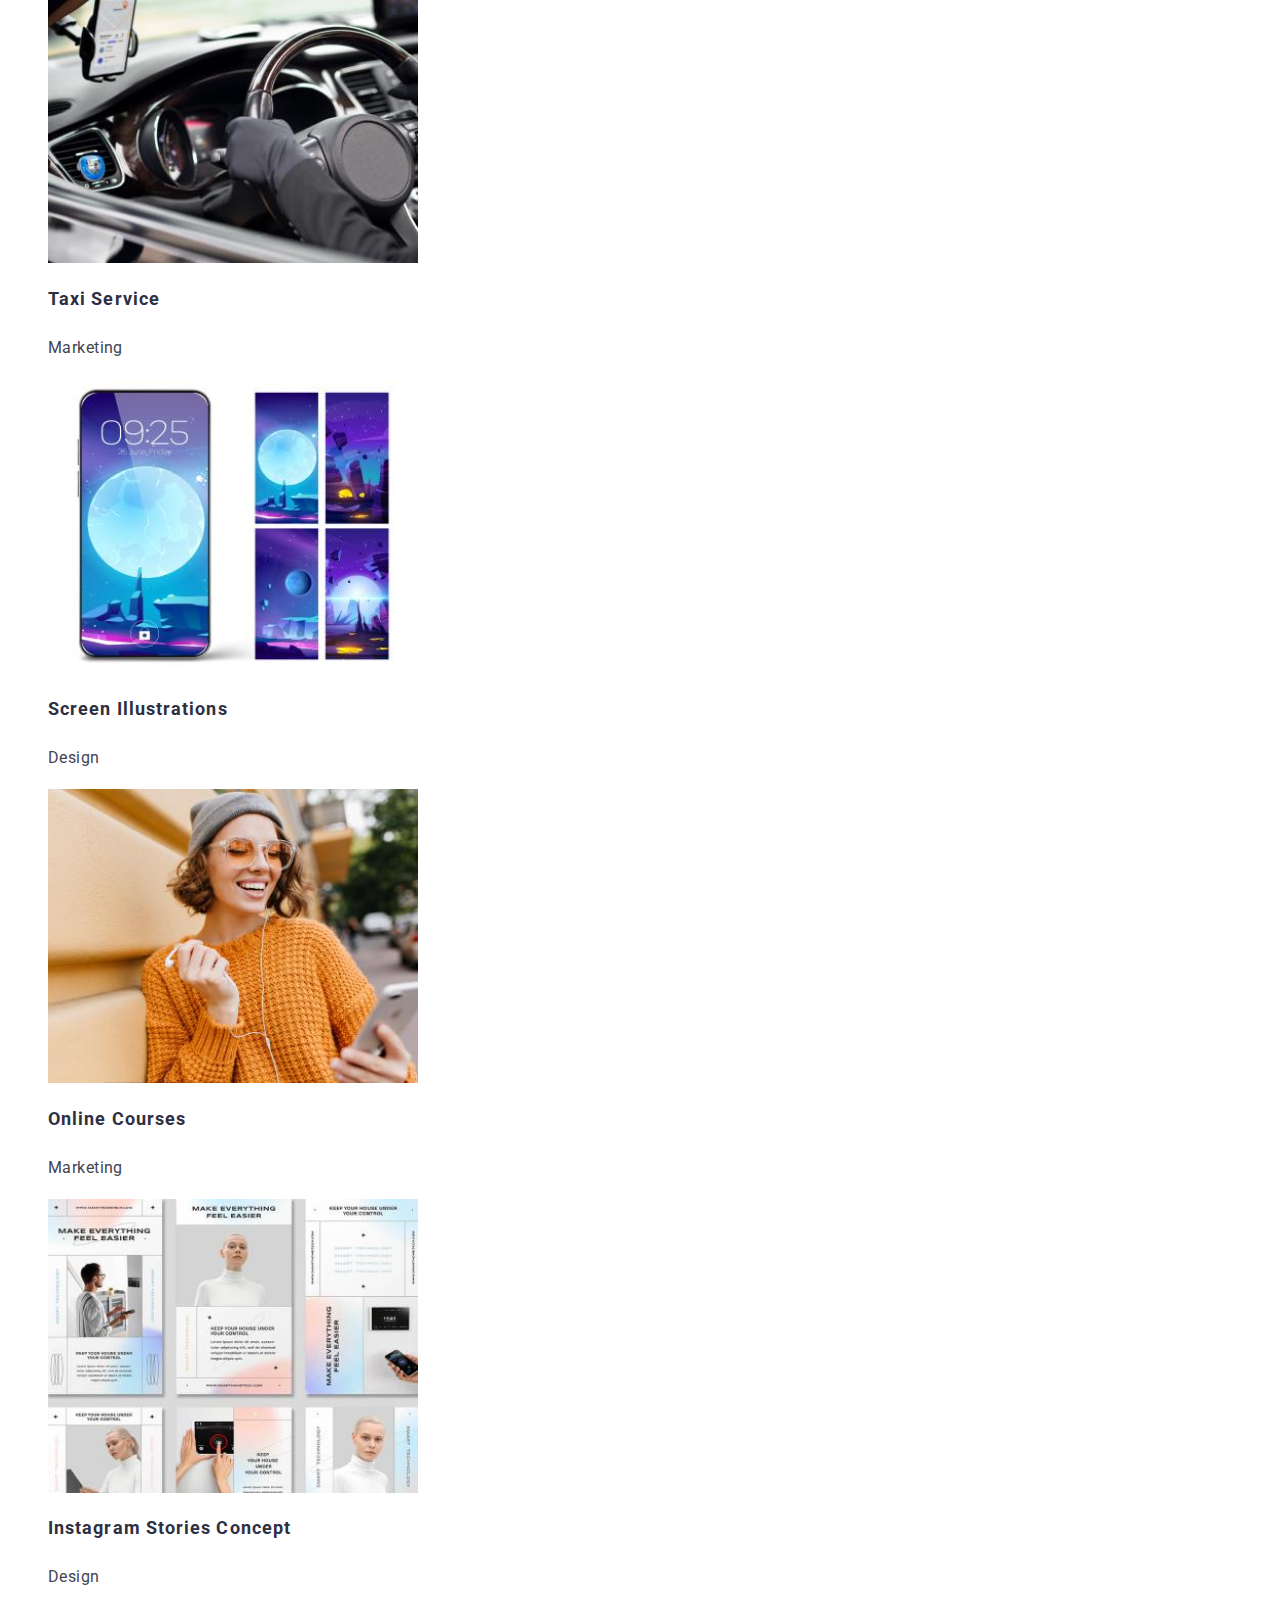
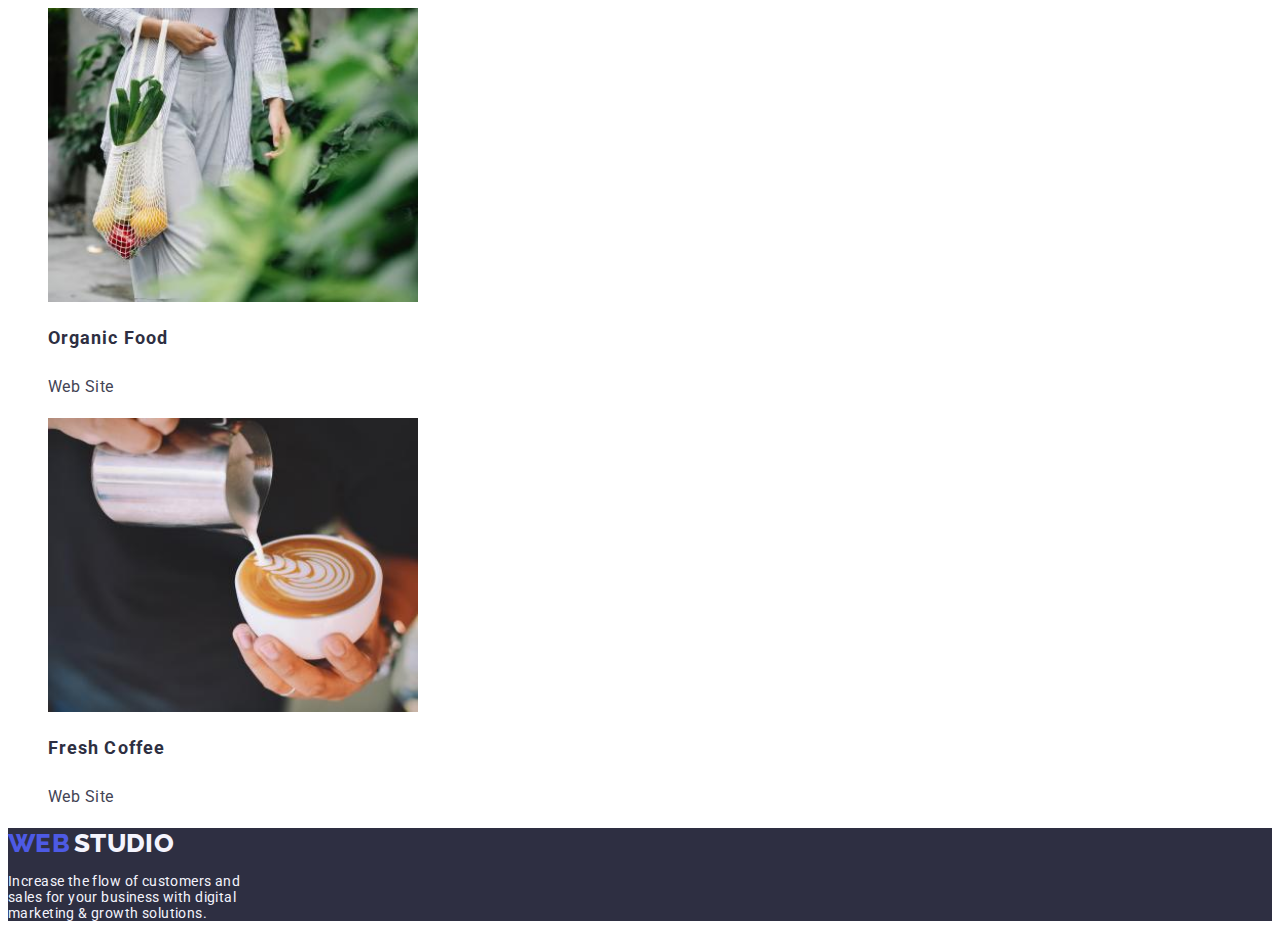
==== commit ebb22ae9: "update styles.css, index.html, and portfolio.html" ====
--- a/portfolio.html
+++ b/portfolio.html
@@ -69,7 +69,7 @@
       <!-- section 1 filter -->
       <section>
         <div class="container">
-          <ul class="filters">
+          <ul class="filters list">
             <li>
               <button type="button" class="button filter current">All</button>
             </li>
@@ -82,123 +82,123 @@
             </li>
             <li>
               <button type="button" class="button filter">Marketing</button>
+            </li>
+          </ul>
+
+          <!-- 2nd part - options -->
+          <ul class="projects list">
+            <li>
+              <a href="#" class="project">
+                <img
+                  src="./images/row-1-project-1.jpg"
+                  alt="banking-app"
+                  width="370"
+                  height="294"
+                />
+                <h2 class="name">Banking App Interface Concept</h2>
+                <p class="type">App</p>
+              </a>
+            </li>
+            <li>
+              <a href="#" class="project">
+                <img
+                  src="./images/row-1-project-2.jpg"
+                  alt="cashless-payment"
+                  width="370"
+                  height="294"
+                />
+                <h2 class="name">Cashless Payment</h2>
+                <p class="type">Marketing</p>
+              </a>
+            </li>
+            <li>
+              <a href="#" class="project">
+                <img
+                  src="./images/row-1-project-3.jpg"
+                  alt="meditation-app"
+                  width="370"
+                  height="294"
+                />
+                <h2 class="name">Meditation App</h2>
+                <p class="type">App</p>
+              </a>
+            </li>
+
+            <li>
+              <a href="#" class="project">
+                <img
+                  src="./images/row-2-project-1.jpg"
+                  alt="taxi-service"
+                  width="370"
+                  height="294"
+                />
+                <h2 class="name">Taxi Service</h2>
+                <p class="type">Marketing</p>
+              </a>
+            </li>
+            <li>
+              <a href="#" class="project">
+                <img
+                  src="./images/row-2-project-2.jpg"
+                  alt="screen-illustrations"
+                  width="370"
+                  height="294"
+                />
+                <h2 class="name">Screen Illustrations</h2>
+                <p class="type">Design</p>
+              </a>
+            </li>
+            <li>
+              <a href="#" class="project">
+                <img
+                  src="./images/row-2-project-3.jpg"
+                  alt="online-courses"
+                  width="370"
+                  height="294"
+                />
+                <h2 class="name">Online Courses</h2>
+                <p class="type">Marketing</p>
+              </a>
+            </li>
+
+            <li>
+              <a href="#" class="project">
+                <img
+                  src="./images/row-3-project-1.jpg"
+                  alt="instagram-stories-concept"
+                  width="370"
+                  height="294"
+                />
+                <h2 class="name">Instagram Stories Concept</h2>
+                <p class="type">Design</p>
+              </a>
+            </li>
+            <li>
+              <a href="#" class="project">
+                <img
+                  src="./images/row-3-project-2.jpg"
+                  alt="organic-food"
+                  width="370"
+                  height="294"
+                />
+                <h2 class="name">Organic Food</h2>
+                <p class="type">Web Site</p>
+              </a>
+            </li>
+            <li>
+              <a href="#" class="project">
+                <img
+                  src="./images/row-3-project-3.jpg"
+                  alt="fresh-coffee"
+                  width="370"
+                  height="294"
+                />
+                <h2 class="name">Fresh Coffee</h2>
+                <p class="type">Web Site</p>
+              </a>
             </li>
           </ul>
         </div>
-
-        <!-- 2nd part - options -->
-        <ul class="projects list">
-          <li>
-            <a href="#" class="project">
-              <img
-                src="./images/row-1-project-1.jpg"
-                alt="banking-app"
-                width="370"
-                height="294"
-              />
-              <h2 class="name">Banking App Interface Concept</h2>
-              <p class="type">App</p>
-            </a>
-          </li>
-          <li>
-            <a href="#" class="project">
-              <img
-                src="./images/row-1-project-2.jpg"
-                alt="cashless-payment"
-                width="370"
-                height="294"
-              />
-              <h2 class="name">Cashless Payment</h2>
-              <p class="type">Marketing</p>
-            </a>
-          </li>
-          <li>
-            <a href="#" class="project">
-              <img
-                src="./images/row-1-project-3.jpg"
-                alt="meditation-app"
-                width="370"
-                height="294"
-              />
-              <h2 class="name">Meditation App</h2>
-              <p class="type">App</p>
-            </a>
-          </li>
-
-          <li>
-            <a href="#" class="project">
-              <img
-                src="./images/row-2-project-1.jpg"
-                alt="taxi-service"
-                width="370"
-                height="294"
-              />
-              <h2 class="name">Taxi Service</h2>
-              <p class="type">Marketing</p>
-            </a>
-          </li>
-          <li>
-            <a href="#" class="project">
-              <img
-                src="./images/row-2-project-2.jpg"
-                alt="screen-illustrations"
-                width="370"
-                height="294"
-              />
-              <h2 class="name">Screen Illustrations</h2>
-              <p class="type">Design</p>
-            </a>
-          </li>
-          <li>
-            <a href="#" class="project">
-              <img
-                src="./images/row-2-project-3.jpg"
-                alt="online-courses"
-                width="370"
-                height="294"
-              />
-              <h2 class="name">Online Courses</h2>
-              <p class="type">Marketing</p>
-            </a>
-          </li>
-
-          <li>
-            <a href="#" class="project">
-              <img
-                src="./images/row-3-project-1.jpg"
-                alt="instagram-stories-concept"
-                width="370"
-                height="294"
-              />
-              <h2 class="name">Instagram Stories Concept</h2>
-              <p class="type">Design</p>
-            </a>
-          </li>
-          <li>
-            <a href="#" class="project">
-              <img
-                src="./images/row-3-project-2.jpg"
-                alt="organic-food"
-                width="370"
-                height="294"
-              />
-              <h2 class="name">Organic Food</h2>
-              <p class="type">Web Site</p>
-            </a>
-          </li>
-          <li>
-            <a href="#" class="project">
-              <img
-                src="./images/row-3-project-3.jpg"
-                alt="fresh-coffee"
-                width="370"
-                height="294"
-              />
-              <h2 class="name">Fresh Coffee</h2>
-              <p class="type">Web Site</p>
-            </a>
-          </li>
-        </ul>
       </section>
     </main>
     <footer>
--- a/css/styles.css
+++ b/css/styles.css
@@ -9,82 +9,93 @@
 
 .logo-link {
   font-family: "Raleway", sans-serif;
-  font-size: 18px;
   font-weight: 800;
-  line-height: 1.17;
+  line-height: 1.2;
   text-decoration: none;
-  letter-spacing: 0.54px;
 }
 
 .logo {
   color: var(--iris);
 }
 
+.logo-link > span {
+  font-size: 26px;
+}
+
 .studio {
   color: var(--navyblue);
+  font-weight: 700;
 }
 
-.nav-menu.list {
+.logo,
+.studio {
+  display: inline-block;
+}
+
+.list {
   list-style-type: none;
 }
 
-.contacts-menu.list {
-  list-style-type: none;
-}
-
-.nav-menu.list .page {
+.nav-menu .page {
   color: var(--navyblue);
   text-decoration: none;
+  font-weight: 500;
+  font-size: 14px;
+  line-height: 1.14;
+  letter-spacing: 0.02em;
 }
 
 body {
   color: var(--slate);
   font-family: "Roboto", sans-serif;
-  text-decoration: none;
-  font-size: 16px;
-  line-height: 1.5;
-  letter-spacing: 0.32px;
+  font-size: 14px;
+  letter-spacing: 0.03em;
 }
 
-.nav-menu.list .page:hover,
-.nav-menu.list .page:focus,
-.contacts-menu.list .item:hover,
-.contacts-menu.list .item:focus {
+.nav-menu .page:hover,
+.nav-menu .page:focus,
+.nav-menu .page .current,
+.contacts-menu .item:hover,
+.contacts-menu .item:focus {
   color: var(--iris);
 }
 
-.nav-menu.list .page:active,
-.contacts-menu.list .item:active {
-  color: var(--ocean);
+.contacts-menu .item {
+  color: var(--slate);
+  text-decoration: none;
+  font-weight: 500;
+  font-size: 14px;
+  line-height: 1.14;
+  letter-spacing: 0.02em;
 }
 
-.contacts-menu.list .item {
-  color: var(--slate);
-  text-decoration: none;
-}
-
-.hero.bg-hero {
+.bg-hero {
   background: var(--navyblue);
 }
 
 .hero-title {
   color: white;
   text-align: center;
-  font-size: 56px;
-  font-weight: 700;
-  line-height: 1.07;
-  letter-spacing: 1.12px;
+  font-size: 44px;
+  font-weight: 900;
+  line-height: 1.36;
+  letter-spacing: 0.06em;
+}
+
+.button {
+  border-color: transparent;
+  font-family: inherit;
+  letter-spacing: 0.03em;
+  cursor: pointer;
 }
 
 .button.primary {
   color: white;
-  background: var(--iris);
-  cursor: pointer;
+  background-color: var(--iris);
   font-size: 16px;
-  font-weight: 500;
-  line-height: 1.5;
-  letter-spacing: 0.64px;
-  border-color: transparent;
+  font-weight: 700;
+  line-height: 1.87;
+  letter-spacing: 0.06em;
 }
 
 .button.primary:hover,
@@ -92,64 +103,45 @@
   background: var(--ocean);
 }
 
-.benefits.list {
-  list-style-type: none;
+.benefits .title {
+  color: var(--navyblue);
+  font-weight: 700;
+  font-size: 14px;
+  line-height: 1.14;
 }
 
-.benefits.list .title {
-  color: var(--navyblue);
-}
-
-.benefits.list .description {
+.benefits .description {
   color: var(--slate);
+  line-height: 1.71;
 }
 
 /* Section 3 */
-.section .container .section-title {
+.section-title {
   color: var(--navyblue);
   text-align: center;
   font-size: 36px;
   font-weight: 700;
-  line-height: 1.11;
-  letter-spacing: 0.72px;
+  line-height: 1.17;
 }
 
-.what-we-do.list {
-  list-style-type: none;
+.bg-team {
+  background-color: var(--cloud);
 }
 
-.section.bg-team .container {
-  background: var(--cloud);
-}
-
-.section.bg-team .container .section-title {
+.team .name,
+.team .position {
   color: var(--navyblue);
-  text-align: center;
-  font-size: 36px;
-  font-weight: 700;
-  line-height: 1.11;
-  letter-spacing: 0.72px;
-}
-
-.team.list {
-  list-style-type: none;
-}
-
-.team.list .name {
-  color: var(--navyblue);
-  font-size: 20px;
-  font-weight: 500;
+  font-size: 16px;
   line-height: 1.2;
-  letter-spacing: 0.4px;
   text-align: center;
 }
 
-.team.list .position {
+.team .name {
+  font-weight: 500;
+}
+
+.team .position {
   color: var(--slate);
-  font-size: 16px;
-  line-height: 1.5;
-  letter-spacing: 0.32px;
-  text-align: center;
 }
 
 .page-footer.bg-footer {
@@ -166,49 +158,38 @@
 
 .container .filters {
   background: var(--cloud);
-  list-style-type: none;
 }
 
-.container .filters .button.filter {
+.button.filter {
   color: var(--iris);
-  cursor: pointer;
+  background-color: #f5f4fa;
   font-size: 16px;
   font-weight: 500;
-  line-height: 1.5;
-  letter-spacing: 0.64px;
-  border-color: transparent;
+  line-height: 1.62;
 }
 
-.container .filters .button.filter:hover,
-.container .filters .button.filter:focus {
-  color: var(--ocean);
+.button.filter:hover,
+.button.filter:focus,
+.button.filter:current {
+  color: var(--cloud);
+  background-color: var(--ocean);
 }
 
-.container .filters .button.filter.current {
-  color: white;
-  background: var(--ocean);
+.project {
+  text-decoration: none;
 }
 
-.projects.list {
-  list-style-type: none;
+.project .name {
+  color: var(--navyblue);
+  font-size: 18px;
+  font-weight: 700;
+  line-height: 2;
+  letter-spacing: 0.06em;
 }
 
-.projects.list .project {
-  text-decoration: none;
-  color: var(--navyblue);
+.project .type {
+  color: var(--slate);
+  font-weight: 400;
+  font-size: 16px;
+  line-height: 1.87;
 }
-
-.projects.list .project .name {
-  color: var(--navyblue);
-  font-size: 36px;
-  font-weight: 700;
-  line-height: 1.11;
-  letter-spacing: 0.72px;
-}
-
-.projects.list .project .type {
-  color: var(--slate);
-  font-size: 16px;
-  line-height: 1.5;
-  letter-spacing: 0.32px;
-}
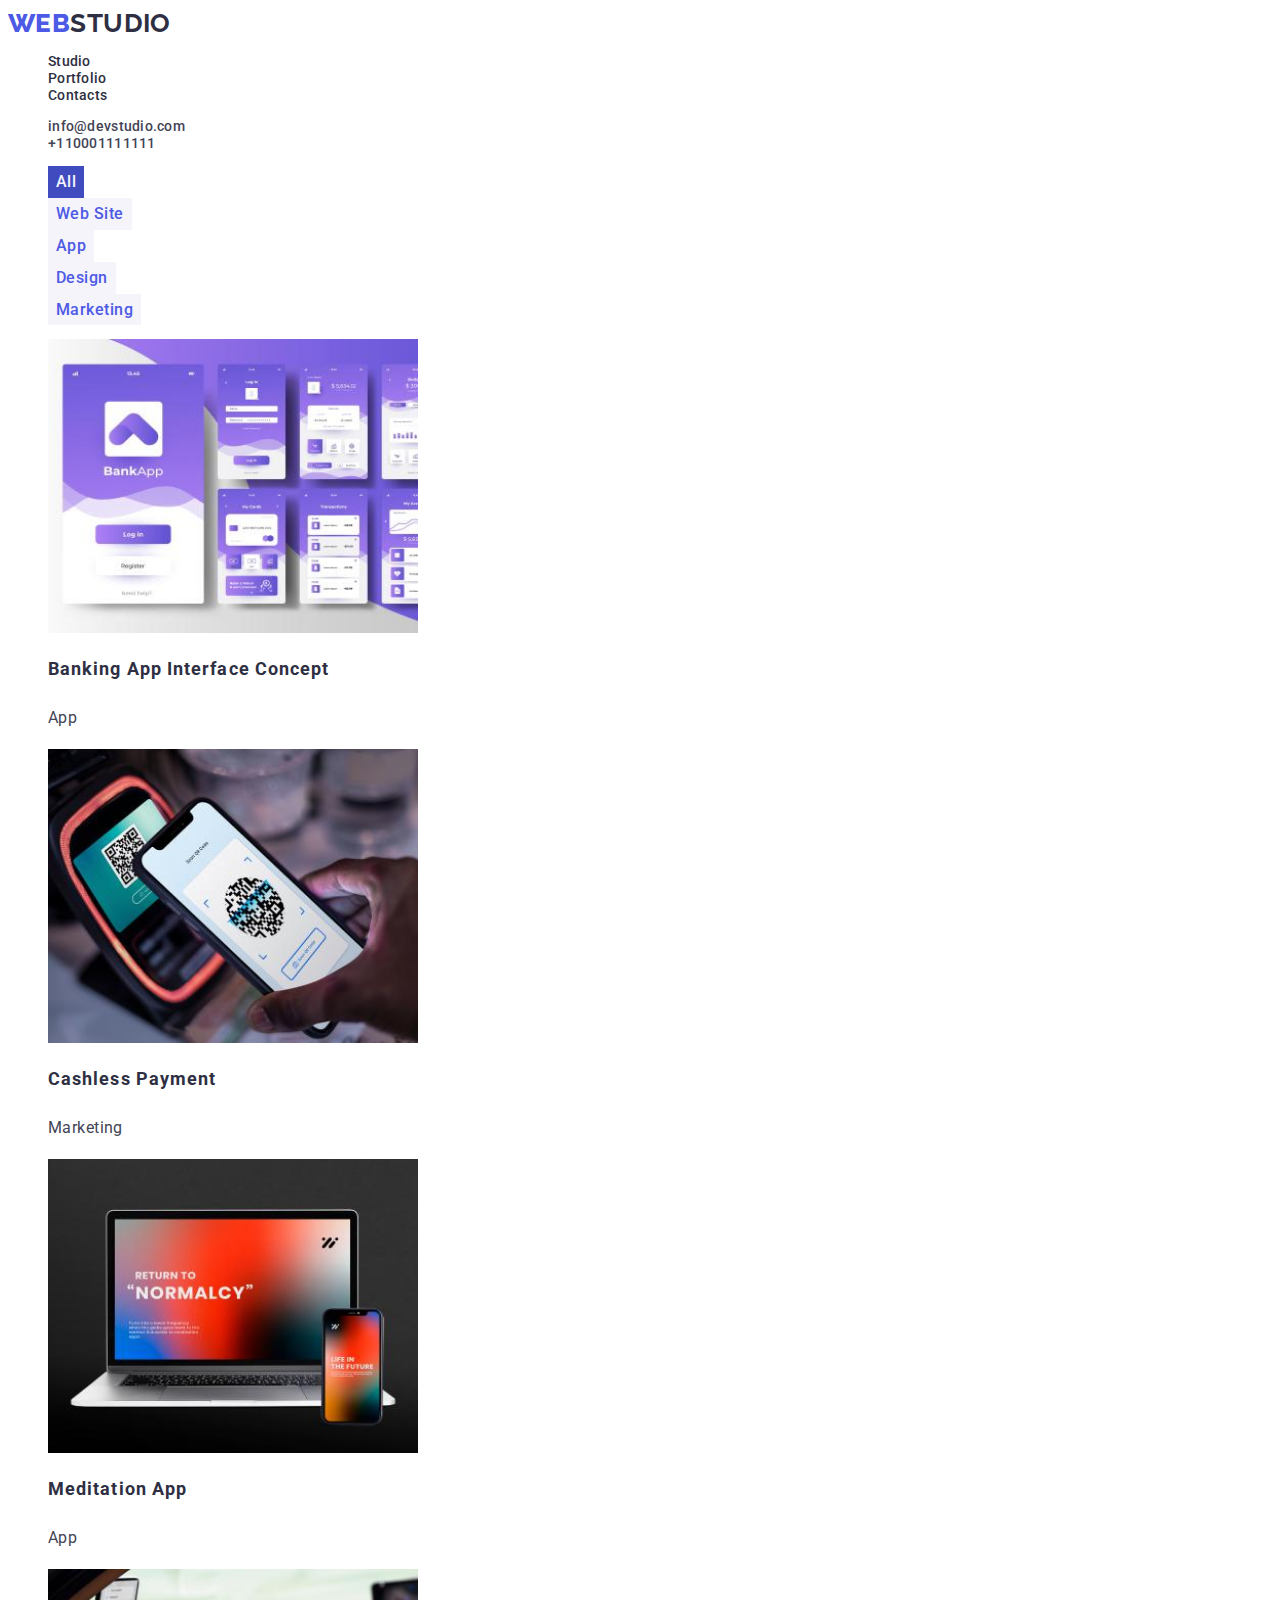
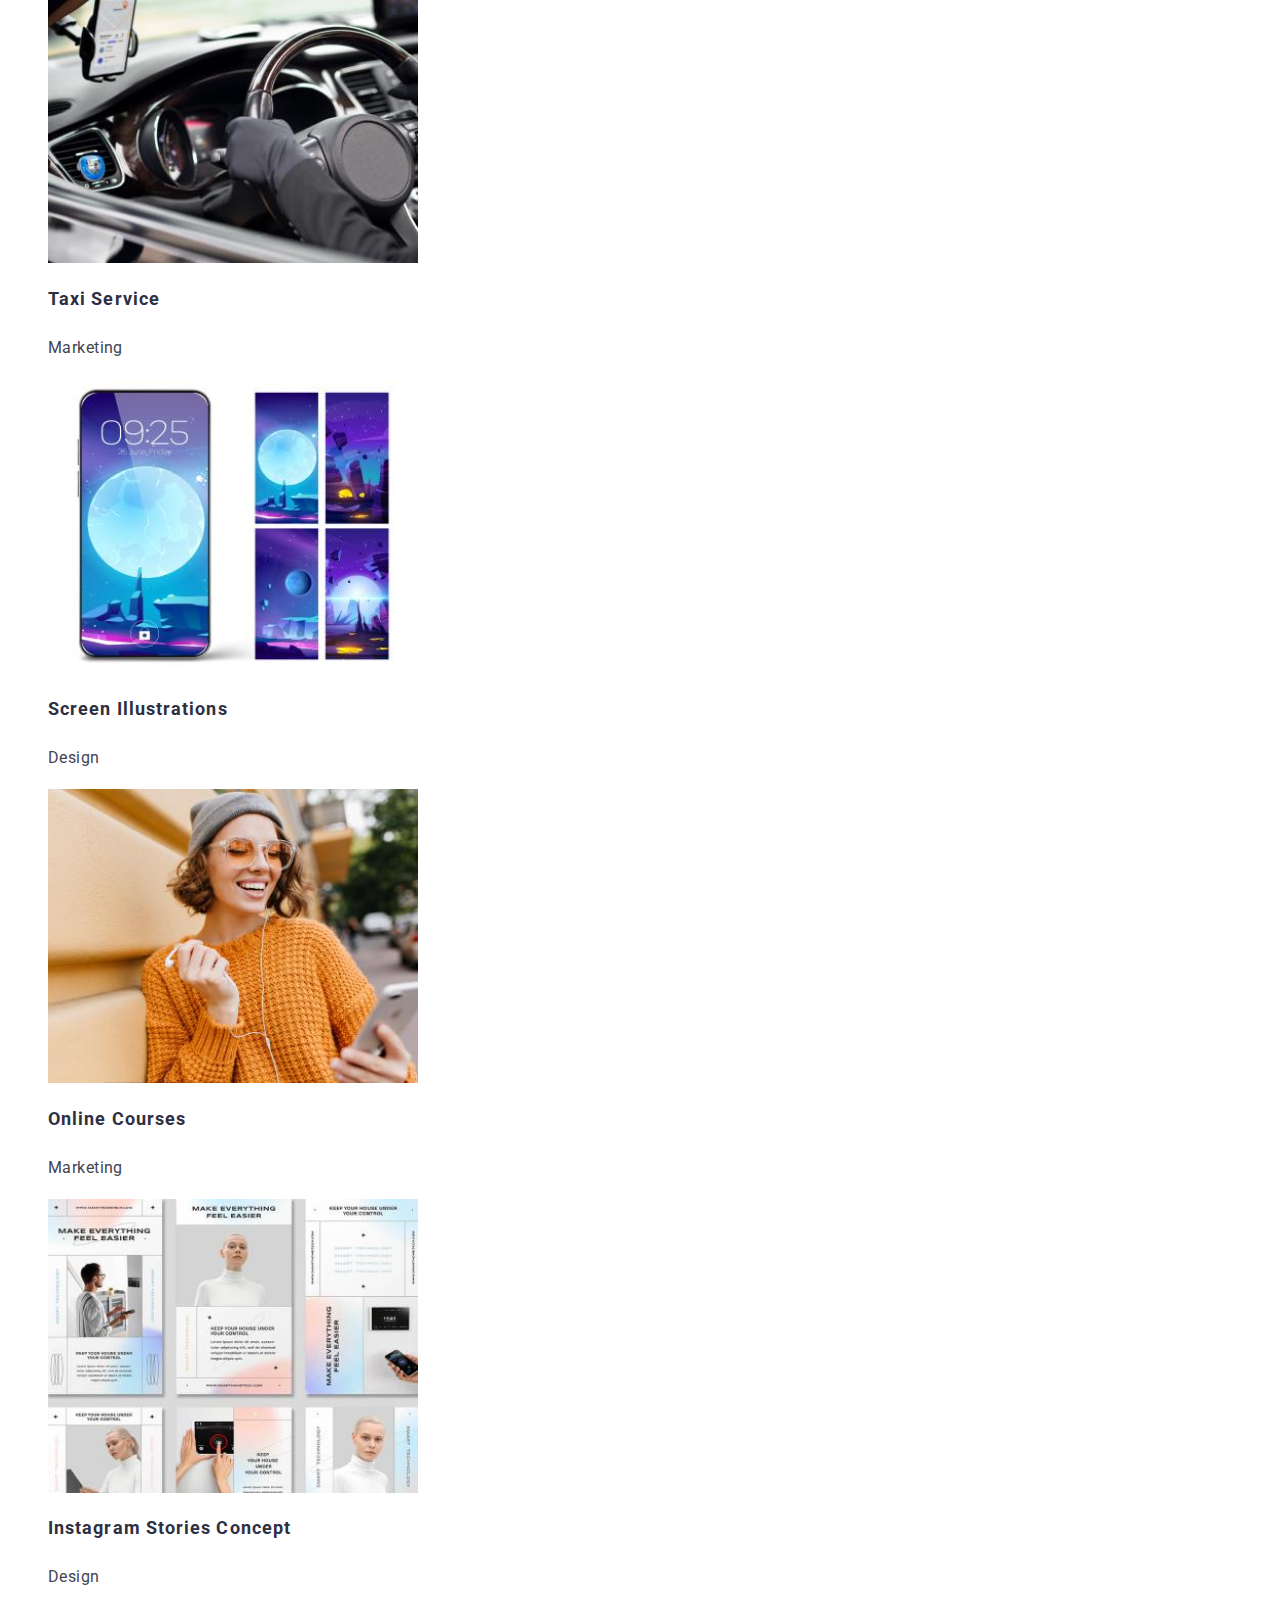
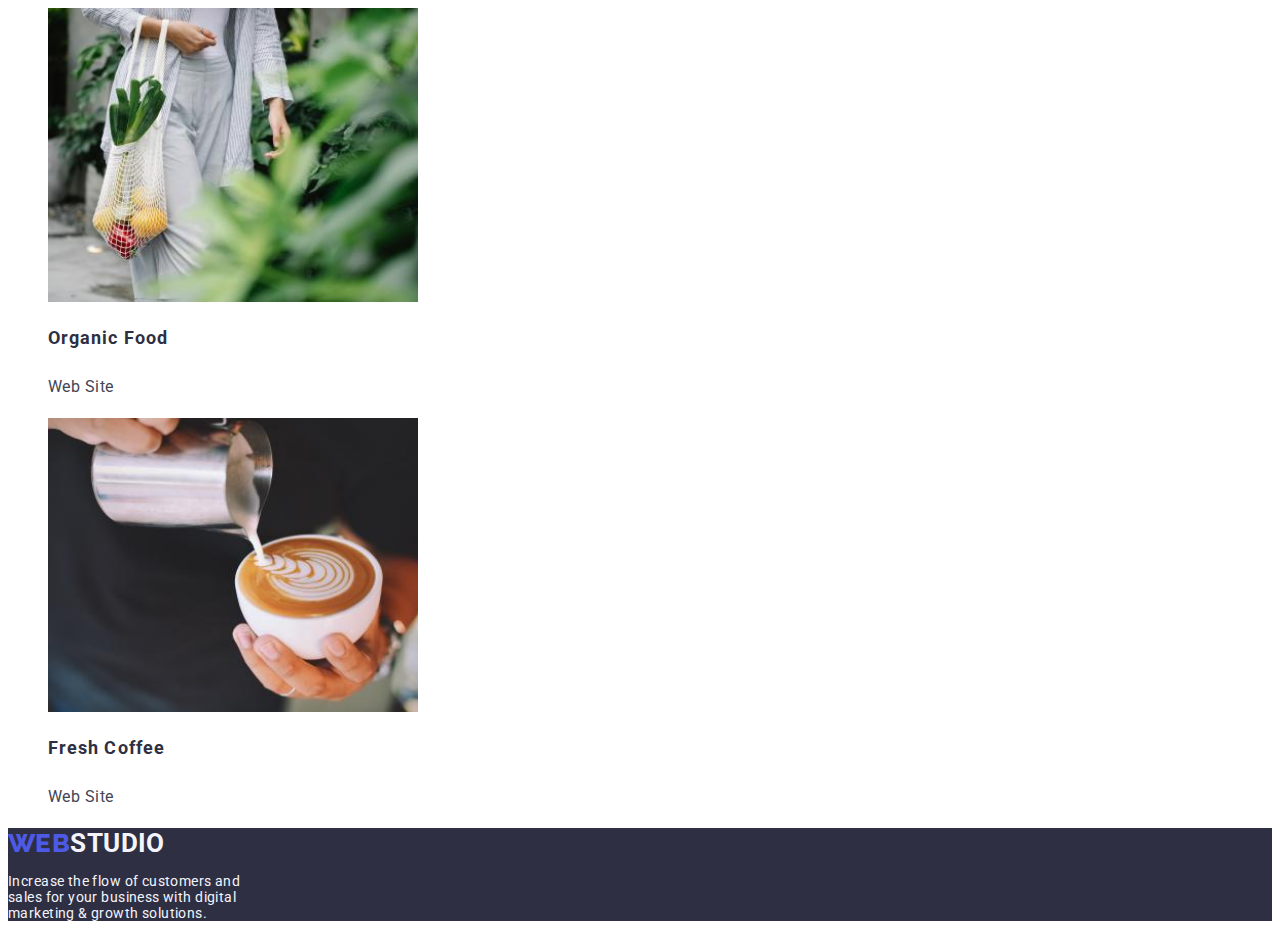
==== commit b035e98a: "update styles.css, index.html, and portfolio.html" ====
--- a/portfolio.html
+++ b/portfolio.html
@@ -22,8 +22,7 @@
           rel="noreferrer noopener"
           title="logo-link"
         >
-          <span class="logo">WEB</span>
-          <span class="studio">STUDIO</span>
+          <span class="logo">WEB</span><span class="studio">STUDIO</span>
         </a>
         <ul class="nav-menu list">
           <li>
@@ -210,8 +209,7 @@
           rel="noreferrer noopener"
           title="logo-link"
         >
-          <span class="logo">WEB</span>
-          <span class="studio-2">STUDIO</span>
+          <span class="logo">WEB</span><span class="studio-2">STUDIO</span>
         </a>
         <p class="footer-description">
           Increase the flow of customers and<br />sales for your business with
--- a/css/styles.css
+++ b/css/styles.css
@@ -8,28 +8,27 @@
 }
 
 .logo-link {
-  font-family: "Raleway", sans-serif;
-  font-weight: 800;
-  line-height: 1.2;
+  font-size: 0;
   text-decoration: none;
-}
-
-.logo {
-  color: var(--iris);
 }
 
 .logo-link > span {
   font-size: 26px;
 }
 
-.studio {
-  color: var(--navyblue);
-  font-weight: 700;
-}
-
 .logo,
 .studio {
   display: inline-block;
+  color: var(--iris);
+  font-family: "Raleway", sans-serif;
+  font-weight: 800;
+  line-height: 1.2;
+}
+
+.studio,
+.studio-2 {
+  color: var(--navyblue);
+  font-weight: 700;
 }
 
 .list {
@@ -156,10 +155,6 @@
   color: var(--cloud);
 }
 
-.container .filters {
-  background: var(--cloud);
-}
-
 .button.filter {
   color: var(--iris);
   background-color: #f5f4fa;
@@ -170,7 +165,7 @@
 
 .button.filter:hover,
 .button.filter:focus,
-.button.filter:current {
+.button.filter.current {
   color: var(--cloud);
   background-color: var(--ocean);
 }
